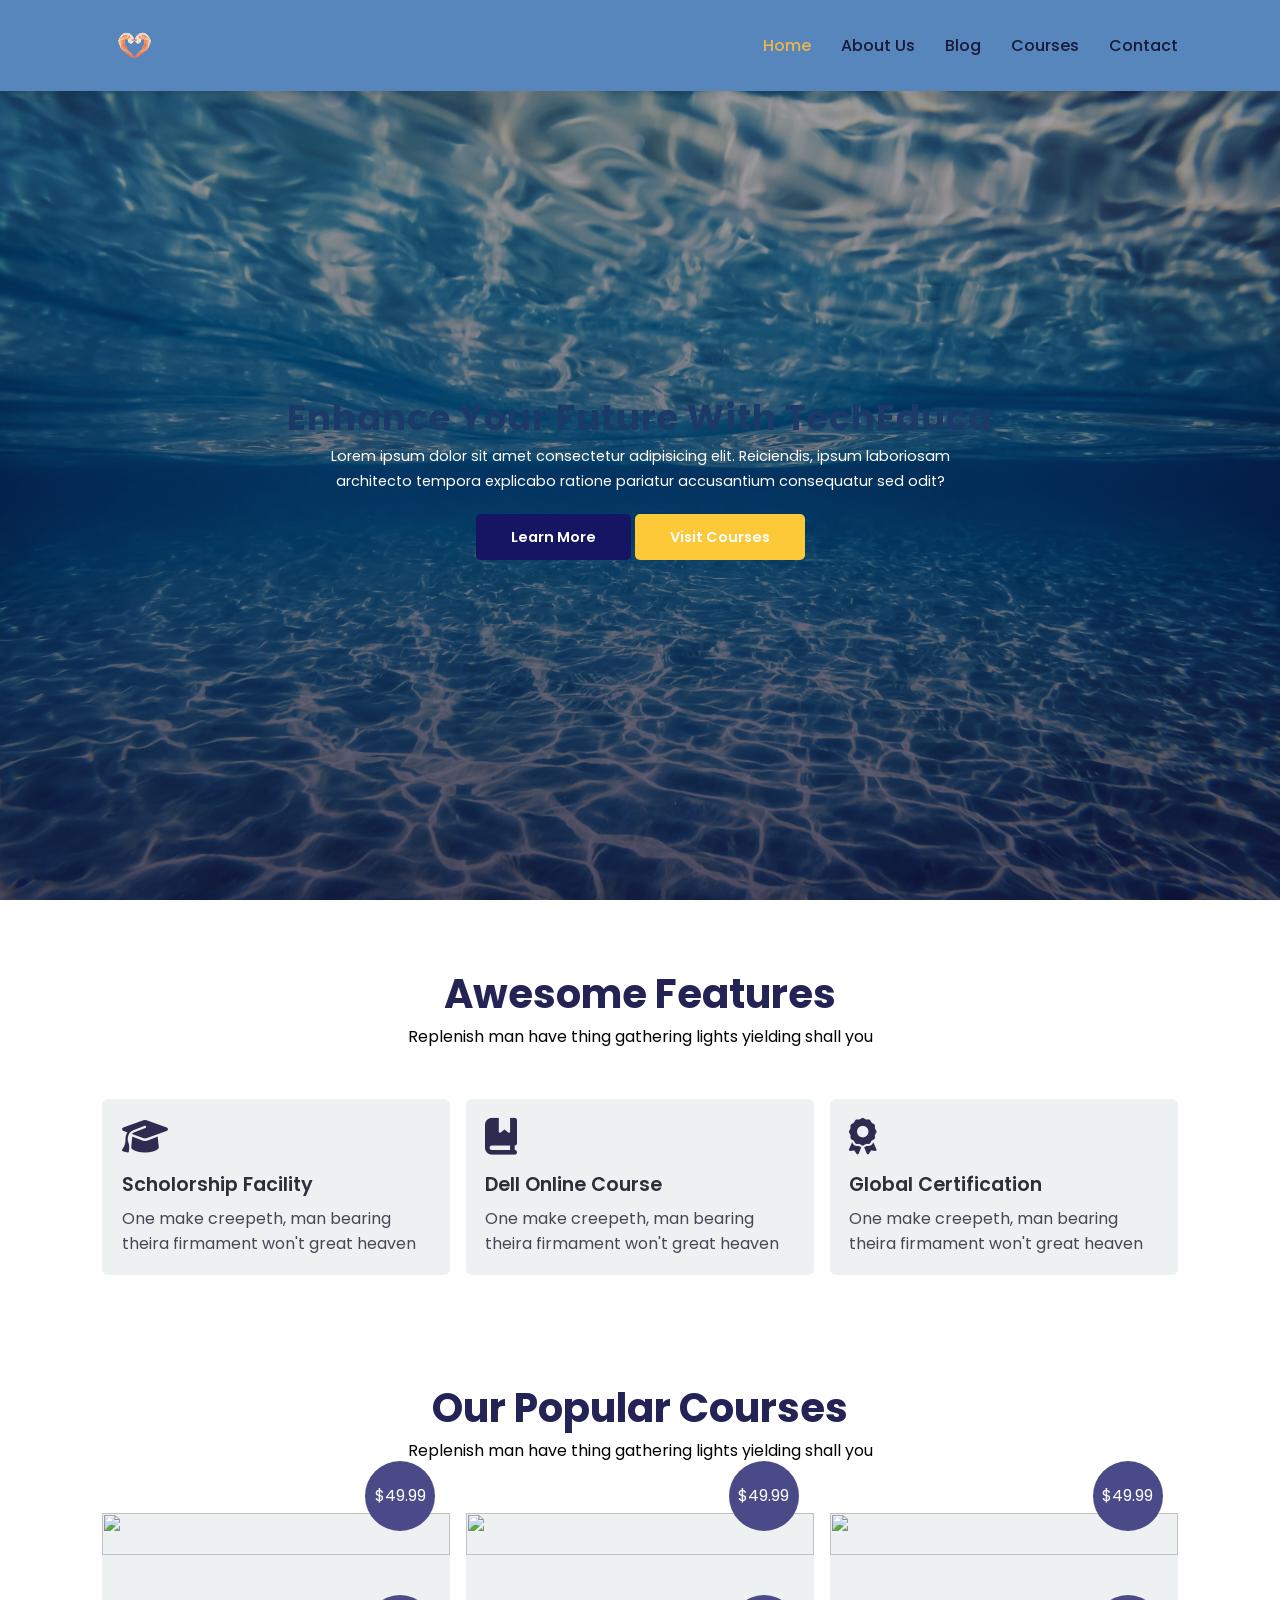
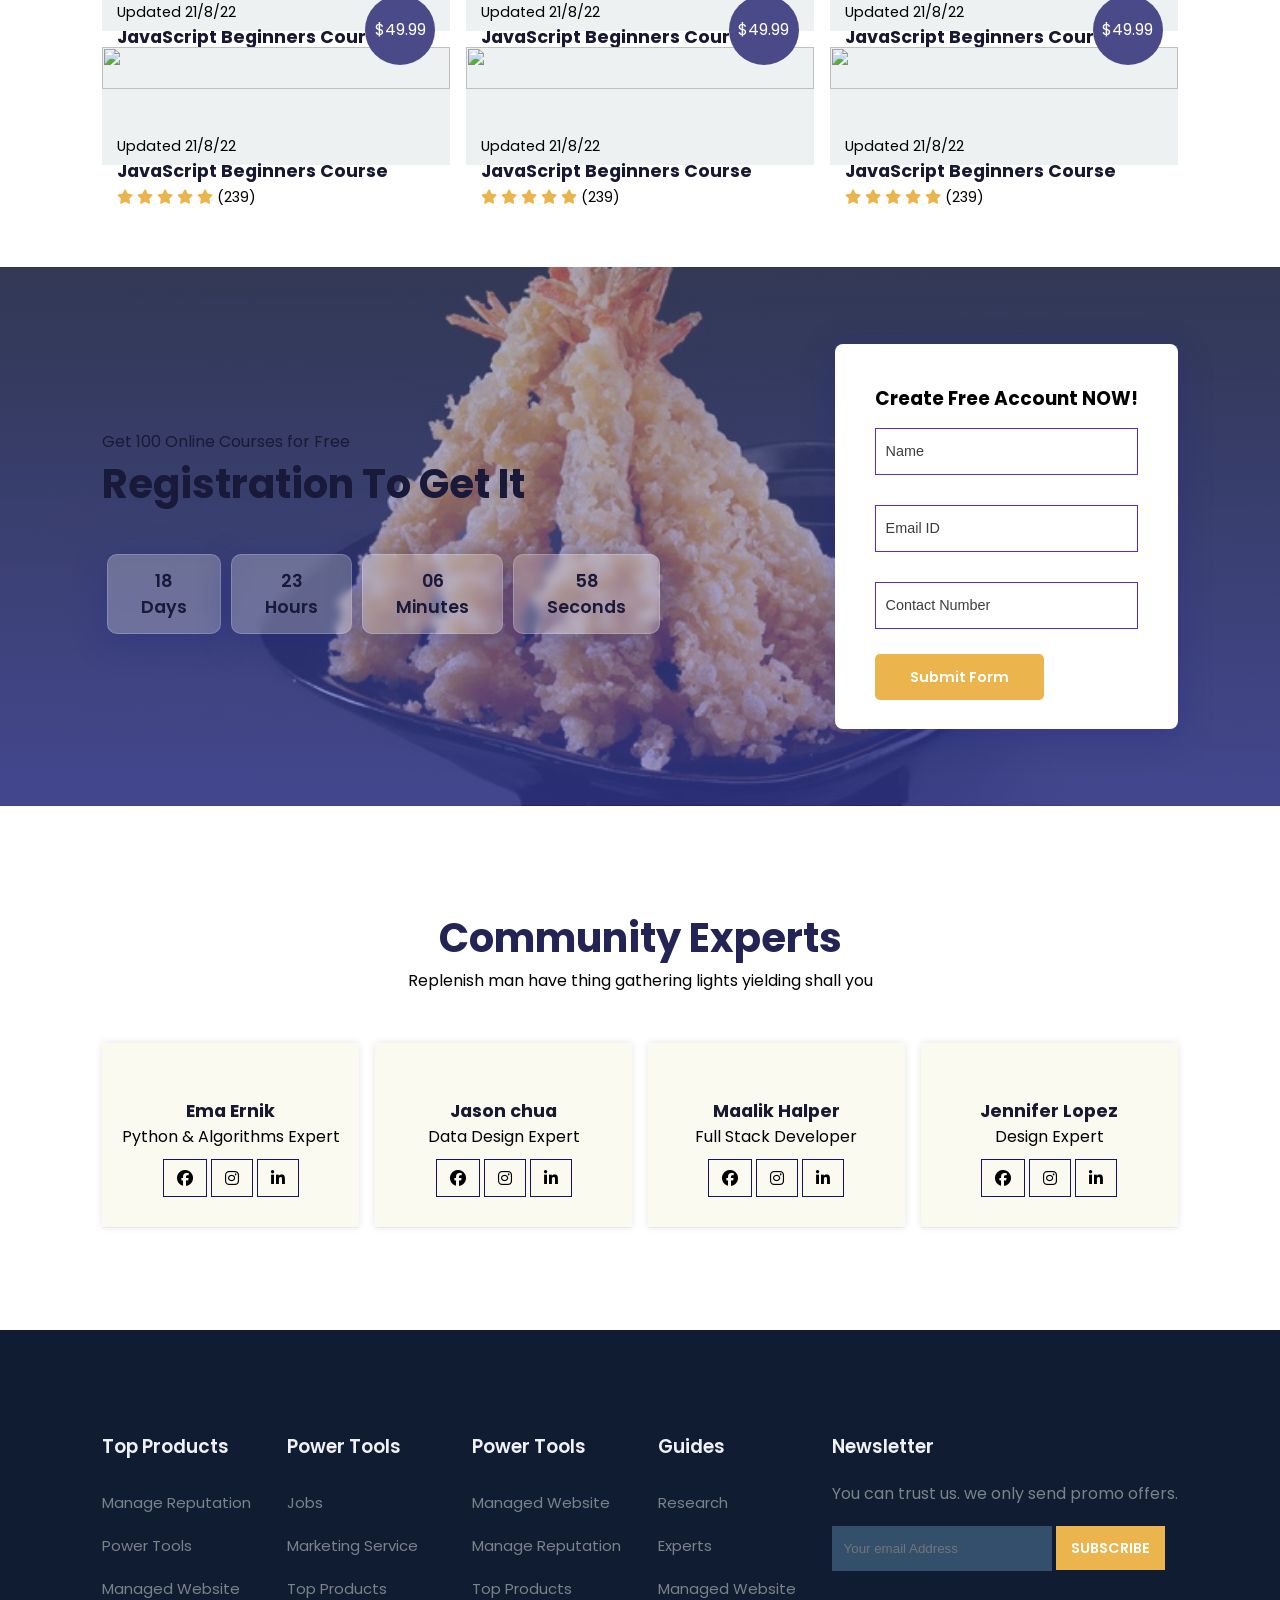
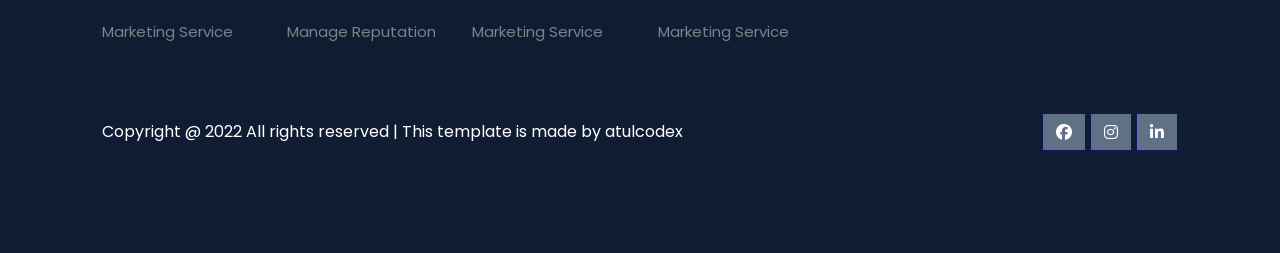
==== index.html @ 298c1713 "Add files via upload" ====
<!DOCTYPE html>
<html lang="en">
<head>
	<meta charset="UTF-8">
	<meta name="viewport" content="width=device-width, initial-scale=1.0">
	<title>Education Website Template</title>

	<!-- font Awesome CDN link -->
	<link rel="stylesheet" href="https://cdnjs.cloudflare.com/ajax/libs/font-awesome/6.1.1/css/all.min.css" />

	<!-- External CSS -->
	<link rel="stylesheet" href="style.css">

	<!-- JQuery CDN link -->
	<script src="https://code.jquery.com/jquery-3.6.0.min.js" integrity="sha256-/xUj+3OJU5yExlq6GSYGSHk7tPXikynS7ogEvDej/m4=" crossorigin="anonymous"></script>
</head>
<body>
	<!-- Navigation start -->
	<header>
	<nav>
		<img src="img/_-removebg-preview.png" class="logo" alt="">

		<div class="navigation">
			<ul>
				<i id="menu-close" class="fas fa-times"></i>
				<li><a href="index.html" class="active">Home</a></li>
				<li><a href="aboutus.html">About Us</a></li>
				<li><a href="blog.html">Blog</a></li>
				<li><a href="courses.html">Courses</a></li>
				<li><a href="contacts.html">Contact</a></li>
			</ul>

			<img src="img/menu.png" id="menu-btn" alt="">
		</div>
	</nav>
	<!-- Navigation ends -->
	</header>

	<!-- Hero section starts from here -->
	<section id="home">
		<h2>
			Enhance Your Future With TechEduca
		</h2>
		<p>
			Lorem ipsum dolor sit amet consectetur adipisicing elit. Reiciendis, ipsum laboriosam architecto tempora explicabo ratione pariatur accusantium consequatur sed odit?
		</p>
		<div class="btn">
			<a href="#" class="blue">Learn More</a>
			<a href="#" class="yellow">Visit Courses</a>
		</div>
	</section>
	<!-- Hero section ends from here -->


	<!-- Features section starts from here -->
	<section id="features">
		<h1>Awesome Features</h1>
		<p>Replenish man have thing gathering lights yielding shall you</p>

		<div class="fea-base">
			<div class="fea-box">
				<i class="fas fa-graduation-cap"></i>
				<h3>Scholorship Facility</h3>
				<p>
					One make creepeth, man bearing theira firmament won't great heaven
				</p>
			</div>

			<div class="fea-box">
				<i class="fa-solid fa-book-bookmark"></i>
				<h3>Dell Online Course</h3>
				<p>
					One make creepeth, man bearing theira firmament won't great heaven
				</p>
			</div>

			<div class="fea-box">
				<i class="fas fa-award"></i>
				<h3>Global Certification</h3>
				<p>
					One make creepeth, man bearing theira firmament won't great heaven
				</p>
			</div>
		</div>
	</section>
	<!-- Features section ends from here -->


	<!-- Courses section starts from here -->
	<section id="course">
		<h1>Our Popular Courses</h1>
		<p>Replenish man have thing gathering lights yielding shall you</p>

		<div class="course-box">
			<div class="courses">
				<img src="img/c1.jpg" alt="">
				<div class="details">
					<span>Updated 21/8/22</span>
					<h6>JavaScript Beginners Course</h6>

					<div class="star">
						<i class="fa-solid fa-star"></i>
						<i class="fa-solid fa-star"></i>
						<i class="fa-solid fa-star"></i>
						<i class="fa-solid fa-star"></i>
						<i class="fa-solid fa-star"></i>

						<span>(239)</span>
					</div>
				</div>
				<div class="cost">$49.99</div>
			</div>

			<div class="courses">
				<img src="img/c2.jpg" alt="">
				<div class="details">
					<span>Updated 21/8/22</span>
					<h6>JavaScript Beginners Course</h6>

					<div class="star">
						<i class="fa-solid fa-star"></i>
						<i class="fa-solid fa-star"></i>
						<i class="fa-solid fa-star"></i>
						<i class="fa-solid fa-star"></i>
						<i class="fa-solid fa-star"></i>

						<span>(239)</span>
					</div>
				</div>
				<div class="cost">$49.99</div>
			</div>

			<div class="courses">
				<img src="img/c3.jpg" alt="">
				<div class="details">
					<span>Updated 21/8/22</span>
					<h6>JavaScript Beginners Course</h6>

					<div class="star">
						<i class="fa-solid fa-star"></i>
						<i class="fa-solid fa-star"></i>
						<i class="fa-solid fa-star"></i>
						<i class="fa-solid fa-star"></i>
						<i class="fa-solid fa-star"></i>

						<span>(239)</span>
					</div>
				</div>
				<div class="cost">$49.99</div>
			</div>

			<div class="courses">
				<img src="img/c4.jpg" alt="">
				<div class="details">
					<span>Updated 21/8/22</span>
					<h6>JavaScript Beginners Course</h6>

					<div class="star">
						<i class="fa-solid fa-star"></i>
						<i class="fa-solid fa-star"></i>
						<i class="fa-solid fa-star"></i>
						<i class="fa-solid fa-star"></i>
						<i class="fa-solid fa-star"></i>

						<span>(239)</span>
					</div>
				</div>
				<div class="cost">$49.99</div>
			</div>

			<div class="courses">
				<img src="img/c5.jpg" alt="">
				<div class="details">
					<span>Updated 21/8/22</span>
					<h6>JavaScript Beginners Course</h6>

					<div class="star">
						<i class="fa-solid fa-star"></i>
						<i class="fa-solid fa-star"></i>
						<i class="fa-solid fa-star"></i>
						<i class="fa-solid fa-star"></i>
						<i class="fa-solid fa-star"></i>

						<span>(239)</span>
					</div>
				</div>
				<div class="cost">$49.99</div>
			</div>

			<div class="courses">
				<img src="img/c6.jpg" alt="">
				<div class="details">
					<span>Updated 21/8/22</span>
					<h6>JavaScript Beginners Course</h6>

					<div class="star">
						<i class="fa-solid fa-star"></i>
						<i class="fa-solid fa-star"></i>
						<i class="fa-solid fa-star"></i>
						<i class="fa-solid fa-star"></i>
						<i class="fa-solid fa-star"></i>

						<span>(239)</span>
					</div>
				</div>
				<div class="cost">$49.99</div>
			</div>
		</div>
	</section>
	<!-- Courses section ends from here -->


	<!-- Registration section starts from here -->
	<section id="registration">
		<div class="reminder">
			<p>Get 100 Online Courses for Free</p>
			<h1>Registration To Get It</h1>

			<div class="time">
				<div class="date">18 <br> Days</div>
				<div class="date">23 <br> Hours</div>
				<div class="date">06 <br> Minutes</div>
				<div class="date">58 <br> Seconds</div>
			</div>
		</div>

		<div class="form">
			<h3>Create Free Account NOW!</h3>

			<input type="text" placeholder="Name" name="" id="">
			<input type="email" placeholder="Email ID" name="" id="">
			<input type="text" placeholder="Contact Number" name="" id="">

			<div class="btn">
				<a href="#" class="yellow">Submit Form</a>
			</div>
		</div>
	</section>
	<!-- Registration section ends from here -->


	<!-- Experts section starts from here -->
	<section id="experts">
		<h1>Community Experts</h1>
		<p>Replenish man have thing gathering lights yielding shall you</p>
		<div class="expert-box">
			<div class="profile">
				<img src="img/pro1.webp" alt="">
				<h6>Ema Ernik</h6>
				<p>Python & Algorithms Expert</p>
				<div class="pro-links">
					<i class="fab fa-facebook"></i>
					<i class="fab fa-instagram"></i>
					<i class="fab fa-linkedin-in"></i>
				</div>
			</div>

			<div class="profile">
				<img src="img/pro2.webp" alt="">
				<h6>Jason chua</h6>
				<p>Data Design Expert</p>
				<div class="pro-links">
					<i class="fab fa-facebook"></i>
					<i class="fab fa-instagram"></i>
					<i class="fab fa-linkedin-in"></i>
				</div>
			</div>

			<div class="profile">
				<img src="img/pro3.webp" alt="">
				<h6>Maalik Halper</h6>
				<p>Full Stack Developer</p>
				<div class="pro-links">
					<i class="fab fa-facebook"></i>
					<i class="fab fa-instagram"></i>
					<i class="fab fa-linkedin-in"></i>
				</div>
			</div>

			<div class="profile">
				<img src="img/pro4.webp" alt="">
				<h6>Jennifer Lopez</h6>
				<p>Design Expert</p>
				<div class="pro-links">
					<i class="fab fa-facebook"></i>
					<i class="fab fa-instagram"></i>
					<i class="fab fa-linkedin-in"></i>
				</div>
			</div>
		</div>
	</section>
	<!-- Experts section ends from here -->

	<!-- Footer section starts from here -->
	<footer>
		<div class="footer-col">
			<h3>Top Products</h3>
			<li>Manage Reputation</li>
			<li>Power Tools</li>
			<li>Managed Website</li>
			<li>Marketing Service</li>
		</div>

		<div class="footer-col">
			<h3>Power Tools</h3>
			<li>Jobs</li>
			<li>Marketing Service</li>
			<li>Top Products</li>
			<li>Manage Reputation</li>
		</div>

		<div class="footer-col">
			<h3>Power Tools</h3>
			<li>Managed Website</li>
			<li>Manage Reputation</li>
			<li>Top Products</li>
			<li>Marketing Service</li>
		</div>

		<div class="footer-col">
			<h3>Guides</h3>
			<li>Research</li>
			<li>Experts</li>
			<li>Managed Website</li>
			<li>Marketing Service</li>
		</div>

		<div class="footer-col">
			<h3>Newsletter</h3>
			<p>You can trust us. we only send promo offers.</p>

			<div class="subscribe">
				<input type="email" placeholder="Your email Address">
				<a href="#" class="yellow">SUBSCRIBE</a>
			</div>
		</div>

		<div class="copyright">
			<p>
				Copyright @ 2022 All rights reserved | This template is made by <a href="https://atulcodex.com" target="_blank">atulcodex</a>
			</p>
			<div class="pro-links">
				<i class="fab fa-facebook"></i>
				<i class="fab fa-instagram"></i>
				<i class="fab fa-linkedin-in"></i>
			</div>
		</div>
	</footer>
	<!-- Footer section ends from here -->

	<script>
		// Show menu links on burger click
		$('#menu-btn').click(function(){
			$('nav .navigation ul').addClass('active')
		});

		// Hide navbar on click function
		$('#menu-close').click(function(){
			$('nav .navigation ul').removeClass('active')
		});
	</script>
</body>
</html>
---- style.css ----
@import url('https://fonts.googleapis.com/css2?family=Inter:wght@100;200;300;400;500&family=Poppins:ital,wght@0,100;0,200;0,300;0,400;0,500;0,600;0,700;0,800;0,900;1,700;1,800;1,900&display=swap');

*
{
	margin: 0;
	padding: 0;
	box-sizing: border-box;
}

body
{
	font-family: 'Poppins', sans-serif;
}

h1
{
	font-size: 2.5rem;
	font-weight: 700;
	color: rgb(35, 35, 85);
}

span
{
	font-size: .9rem;
}

h6
{
	font-size: 1.1rem;
	color: rgb(24, 24, 49);
}


/*------------- Navigation style start ------------*/
nav
{
	position: fixed;
	width: 100%;
	background-color: #5686BB;
	display: flex;
	justify-content: space-between;
	align-items: center;
	padding: 1vw 8vw;
	box-shadow: 2px 2px 10px rgba(0, 0, 0, 0.15);
	z-index: 1;
}

nav .logo
{
	width: 65px;
	cursor: pointer;
}

nav .navigation
{
	display: flex;
}

#menu-btn
{
	width: 30px;
	height: 30px;
	display: none;
}

#menu-close
{
	display: none;
}

nav .navigation ul
{
	display: flex;
	justify-content: flex-end;
	align-items: center;
}

nav .navigation ul li
{
	list-style: none;
	margin-left: 30px;
}

nav .navigation ul li a
{
	text-decoration: none;
	color: #191939;
	font-size: 16px;
	font-weight: 500;
	transition: 0.3s ease;
}

nav .navigation ul li a.active,
nav .navigation ul li a:hover
{
	color: #ecb44d;

}
/*------------- Navigation style end ------------*/



/*------------- Hero section styling start --------------*/
#home
{
	background-image: linear-gradient(rgba(9, 5, 54, 0.3), rgba(5,4,46,0.7)), url("img/michael_pointner-blue-9566138.jpg");
	width: 100%;
	height: 100vh;
	background-size: cover;
	background-position: center center;
	display: flex;
	flex-direction: column;
	justify-content: center;
	align-items: center;
	text-align: center;
	padding-top: 40px;
}

#home h2
{
	color: #1b3a68;
	font-size: 2.2rem;
	letter-spacing: 1px;
}

#home p
{
	width: 50%;
	color: #fff;
	font-size: 0.9rem;
	line-height: 25px;
}

#home .btn
{
	margin-top: 30px;
}

#home a
{
	text-decoration: none;
	font-size: 0.9rem;
	padding: 13px 35px;
	background-color: #fff;
	font-weight: 600;
	border-radius: 5px;
}

#home a.blue
{
	color: #fff;
	background: rgb(21, 21, 100);
	transition: 0.3s ease;
}

#home a.blue:hover
{
	color: rgb(21, 21, 100);
	background: #fff;
}

#home a.yellow
{
	color: #fff;
	background: #fdc938;
	transition: 0.3s ease;
}

#home a.yellow:hover
{
	color: rgb(21, 21, 100);
	background: #fff;
}
/*------------- Hero section styling end --------------*/


/*------------- Features section styling start -------------*/
#features
{
	padding: 5vw 8vw 0 8vw;
	text-align: center;
}

#features .fea-base
{
	display: grid;
	grid-template-columns: repeat(auto-fit, minmax(320px, 1fr));
	grid-gap: 1rem;
	margin-top: 50px;
}

#features .fea-box
{
	background: #edf1f2;
	text-align: start;
	padding: 1.2rem;
	border-radius: 6px;
}

#features .fea-box i
{
	font-size: 2.3rem;
	color: rgb(44, 44, 80);
}

#features .fea-box h3
{
	font-size: 1.2rem;
	font-weight: 600;
	color: rgb(46, 46, 59);
	padding: 13px 0 7px 0;
}

#features .fea-box p
{
	font-size: 1rem;
	font-weight: 400;
	color: rgb(70, 70, 87);
}
/*------------- Features section styling end -------------*/


/*------------- Courses section styling start ------------*/
#course
{
	padding: 8vw 8vw 8vw 8vw;
	text-align: center;
}

#course .course-box
{
	display: grid;
	grid-template-columns: repeat(auto-fit, minmax(320px, 1fr));
	grid-gap: 1rem;
	margin-top: 50px;
}

#course .courses
{
	text-align: start;
	background: #edf1f2;
	height: 100%;
	position: relative;
}

#course .courses img
{
	width: 100%;
	height: 60%;
	background-size: cover;
	background-position: center;
}

#course .courses .details
{
	padding: 15px 15px 0 15px;
}

#course .courses .details i
{
	color: #ECB44D;
	font-size: .9rem;
}

#course .courses .cost
{
	background-color: rgb(74, 74, 136);
	color: #fff;
	line-height: 70px;
	width: 70px;
	height: 70px;
	text-align: center;
	border-radius: 50%;
	position: absolute;
	right: 15px;
	bottom: 100px;
}
/*------------- Courses section styling end ------------*/


/*------------- Registration section styling start ----------*/
#registration
{
	padding: 6vw 8vw 6vw 8vw;
	background-image: linear-gradient(rgba(99,112,168,0.5), rgba(81,91,233,0.5)),url("img/shrimpol.jpg");
	width: 100%;
	height: 100%;
	background-size: cover;
	background-position: center;
	display: flex;
	justify-content: space-between;
	align-items: center;
}

#registration .reminder, #registration .reminder h1
{
	color: #191939;
}

#registration .reminder .time
{
	display: flex;
	margin-top: 40px;
}

#registration .reminder .time .date
{
	text-align: center;
	padding: 13px 33px;
	background: rgba(255, 255, 255, 0.25);
	backdrop-filter: blur(4px);
	box-shadow: 0 8px 32px 0 rgba(31, 38, 135, 0.37);
	border-radius: 10px;
	margin: 0 5px 10px 5px;
	border: 1px solid rgba(255, 255, 255, 0.18);
	font-size: 1.1rem;
	font-weight: 600;
}

#registration .form
{
	background: #fff;
	border-radius: 8px;
	display: flex;
	flex-direction: column;
	padding: 40px;
	box-shadow: 0 8px 32px 0 rgba(31, 38, 135, 0.37);
}

#registration .form input
{
	margin: 15px 0;
	padding: 15px 10px;
	border: 1px solid rgb(84, 40, 241);
	outline: none;
}

#registration .form input::placeholder
{
	color: #413c3c;
	font-weight: 500;
	font-size: 0.9rem;
}

#registration .form .btn
{
	margin-top: 20px;
}

#registration .form a.yellow
{
	text-decoration: none;
	font-size: 0.9rem;
	padding: 13px 35px;
	background-color: #fff;
	font-weight: 600;
	border-radius: 5px;
	color: #fff;
	background: #ECB44D;
	transition: 0.3s ease;
}

#registration .form a.yellow:hover
{
	color: rgb(21, 21, 100);
	background: #fff;
}
/*------------- Registration section styling end ----------*/



/*------------- Experts section styling starts ----------*/
#experts
{
	padding: 8vw 8vw 8vw 8vw;
	text-align: center;
}

#experts .expert-box
{
	display: grid;
	grid-template-columns: repeat(auto-fit, minmax(250px, 1fr));
	grid-gap: 1rem;
	margin-top: 50px;
}

#experts .expert-box .profile
{
	background: #fafaf1;
	padding: 30px 10px;
	box-shadow: rgba(17, 17, 26, 0.05) 0px 1px 0px, rgba(17, 17, 26, 0.1) 0px 0px 8px;
}

#experts .expert-box .profile:hover
{
	box-shadow: rgba(0, 0, 0, 0.1) 0px 10px 50px;
}

.pro-links
{
	margin-top: 10px;
}

.pro-links i
{
	padding: 10px 13px;
	border: 1px solid rgb(21, 21, 100);
	cursor: pointer;
	transition: 0.3s ease;
}

.pro-links i:hover
{
	background: rgb(21, 21, 100);
	color: #fff;
}
/*------------- Experts section styling ends ----------*/



/*------------- Footer section styling starts ------------*/
footer
{
	padding: 8vw;
	background-color: #101c32;
	display: flex;
	justify-content: space-between;
	align-items: flex-start;
	flex-wrap: wrap;
}

footer .footer-col
{
	padding-bottom: 40px;
}

footer h3
{
	color: rgb(241, 240, 245);
	font-weight: 600;
	padding-bottom: 20px;
}

footer li
{
	list-style: none;
	color: #7b838a;
	padding: 10px 0;
	font-size: 15px;
	cursor: pointer;
	transition: 0.3s ease;
}

footer li:hover
{
	color: rgb(241, 240, 245);
}

footer p
{
	color: #7b838a;
}

footer .subscribe
{
	margin-top: 20px;
}

footer input
{
	width: 220px;
	padding: 15px 12px;
	background: #334F6C;
	border: none;
	outline: none;
	color: #fff;
}

footer .subscribe a
{
	text-decoration: none;
	font-size: 0.9rem;
	padding: 12px 15px;
	background-color: #fff;
	font-weight: 600;
}

footer .subscribe a.yellow
{
	color: #fff;
	background: #ECB44D;
	transition: 0.3s ease;
}

footer .subscribe a.yellow:hover
{
	color: rgb(21, 21, 100);
	background: #fff;
}

footer .copyright
{
	margin-top: 20px;
	width: 100%;
	display: flex;
	justify-content: space-between;
	align-items: center;
	flex-wrap: wrap;
}

footer .copyright p, footer .copyright p > a
{
	color: #fff;
	text-decoration: none;
}

footer .copyright .pro-links
{
	margin-top: 0px;
}

footer .copyright .pro-links i
{
	background-color: #5f7185;
	color: #fff;
}

footer .copyright .pro-links i:hover
{
	background: #fdc93b;
	color: #2c2c2c;
}
/*------------- Footer section styling ends ------------*/



/*---------------------------------------------------------*/
/*-------------------- Ipad screen styling ----------------*/
/*---------------------------------------------------------*/
@media screen and (max-width: 789px)
{
	nav
	{
		padding: 15px 20px;
	}

	nav img
	{
		width: 130px;
	}

	#menu-btn
	{
		display: initial;
	}

	#menu-close
	{
		display: initial;
		font-size: 1.6rem;
		color: #fff;
		padding: 30px 0 20px 20px;
	}

	nav .navigation ul
	{
		position: absolute;
		top: 0;
		right: -220px;
		display: flex;
		flex-direction: column;
		justify-content: flex-start;
		align-items: flex-start;
		width: 220px;
		height: 100vh;
		background: rgba(17, 20, 104, 0.45);
		backdrop-filter: blur(4.5px);
		border: 1px solid rgba(255, 255, 255, 0.18);
		transition: 0.3s ease-in;
	}

	nav .navigation ul.active
	{
		right: 0;
	}

	nav .navigation ul li
	{
		padding: 20px 0 20px 40px;
		margin-left: 0;
	}

	nav .navigation ul li a
	{
		color: #fff;
	}

	#home
	{
		padding: 0px;
	}

	#home p
	{
		width: 90%;
	}

	#features
	{
		padding: 8vw 4vw 0 4vw;
	}

	#course
	{
		padding: 8vw 4vw 8vw 4vw;
	}

	#registration
	{
		padding: 6vw 4vw 6vw 4vw;
		gap: 2.2rem;
	}

	#registration .reminder .time
	{
		display: flex;
		justify-content: space-between;
		flex-wrap: wrap;
		margin-top: 40px;
	}

	#experts
	{
		padding: 8vw 4vw 6vw 4vw;
	}

	footer .copyright .pro-links
	{
		margin-top: 20px;
	}
}


@media screen and (max-width: 475px)
{
	#registration
	{
		flex-direction: column;
	}

	.reminder p, .reminder h1
	{
		text-align: center;
	}

	.reminder h1
	{
		font-size: 1.8rem;
	}

	#registration .reminder .time
	{
		justify-content: space-evenly;
		margin-top: 20px;
	}
}
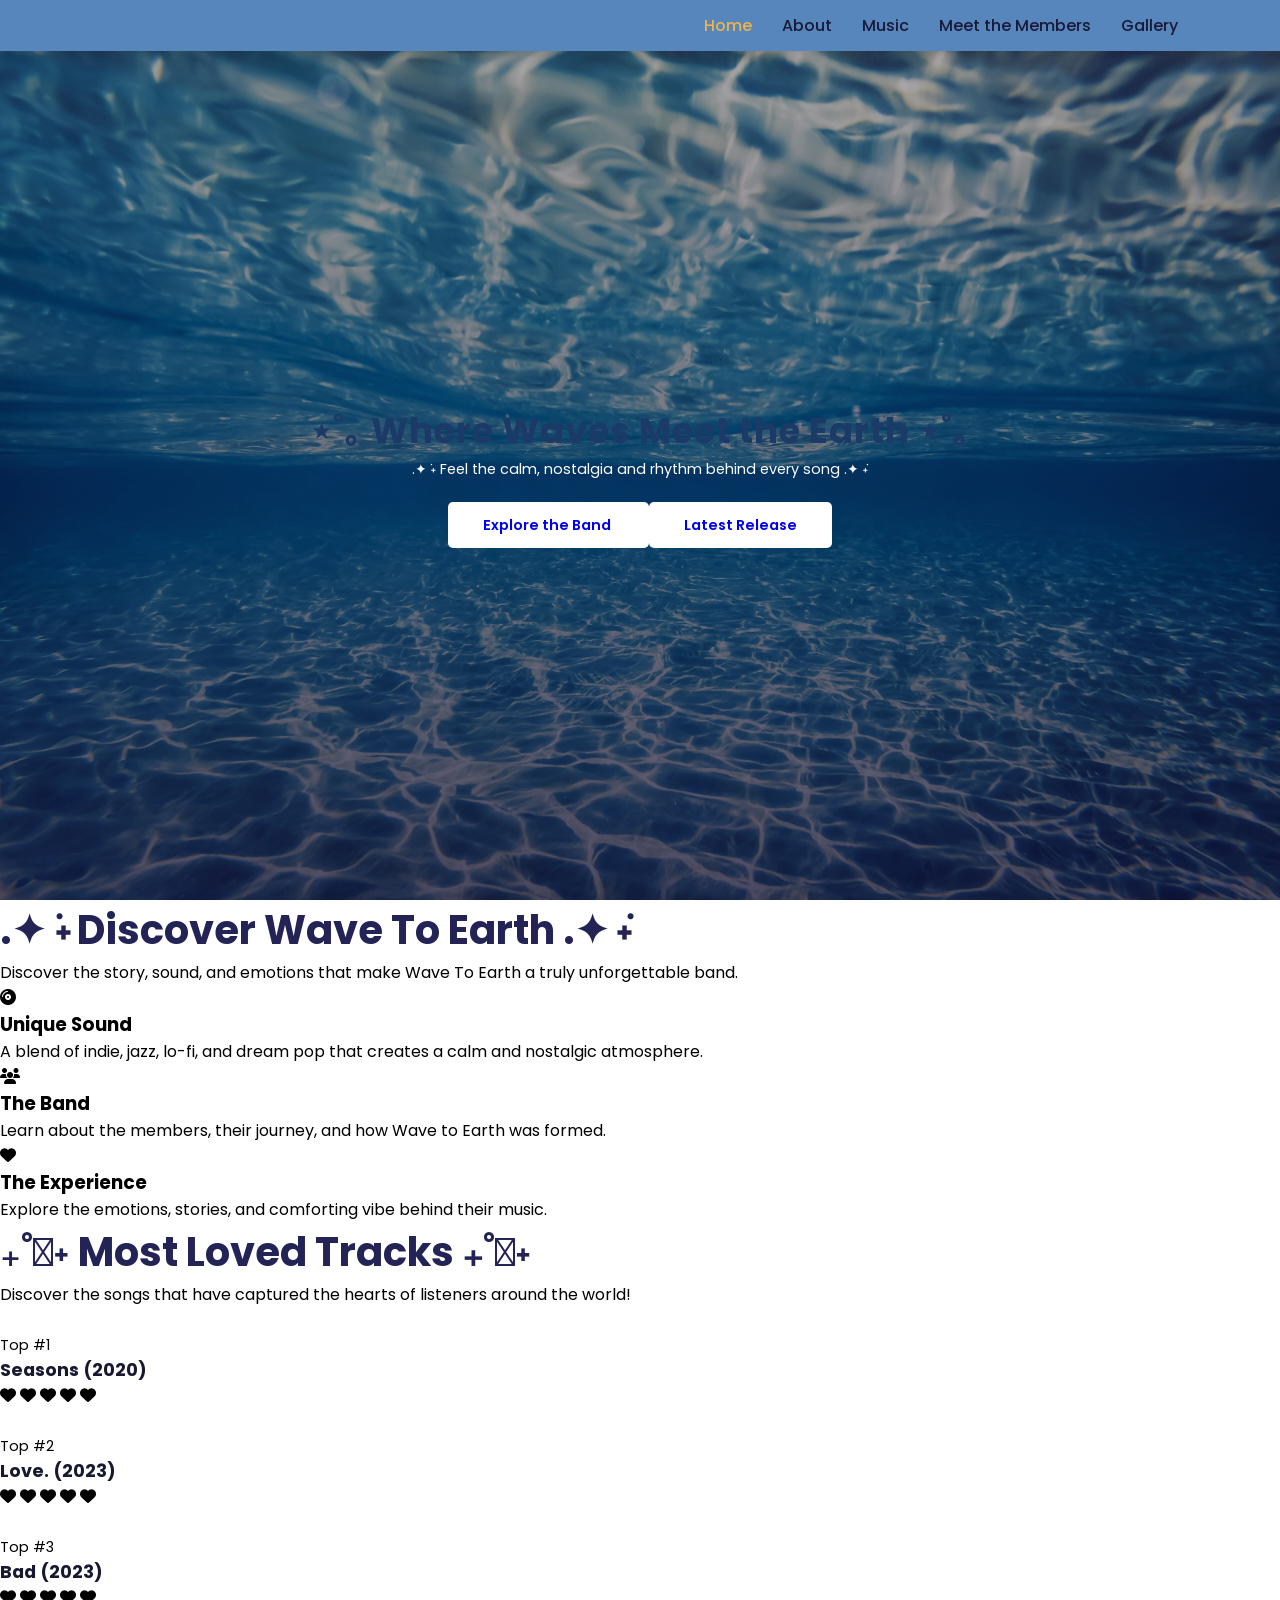
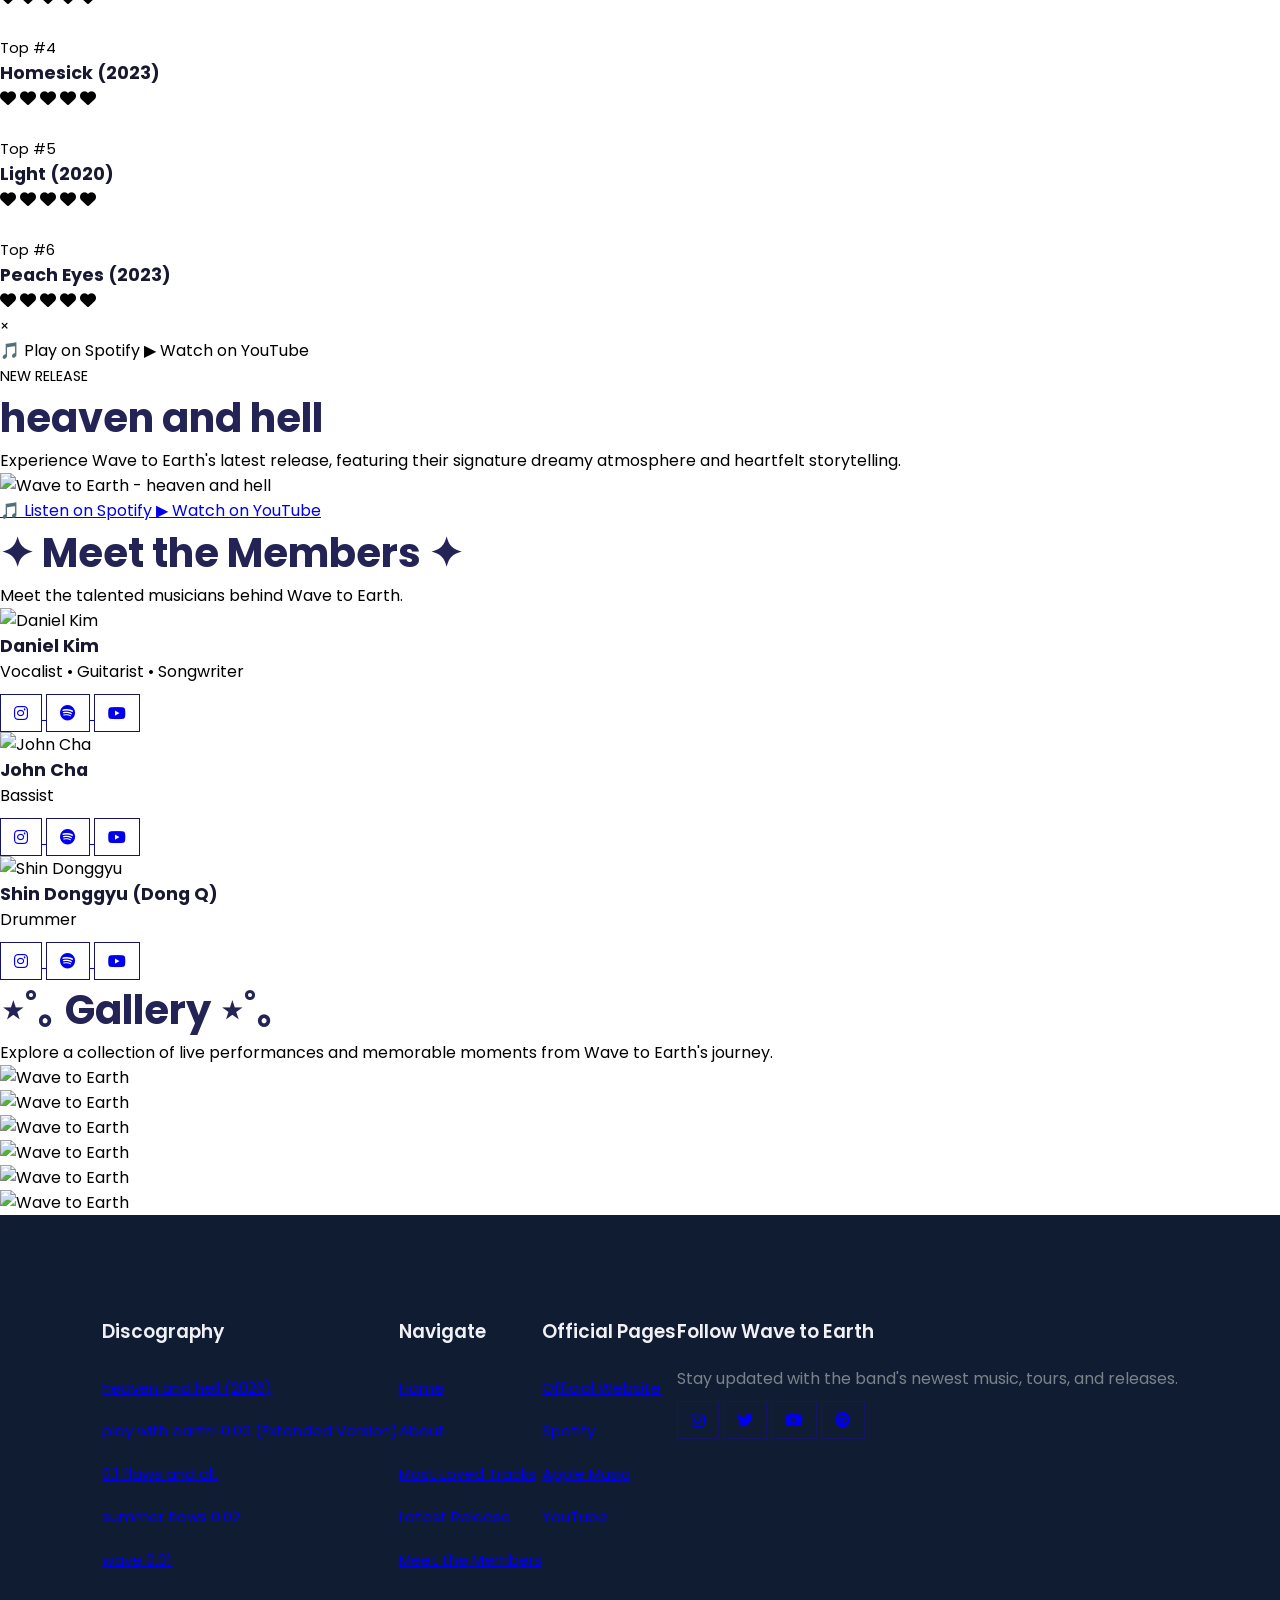
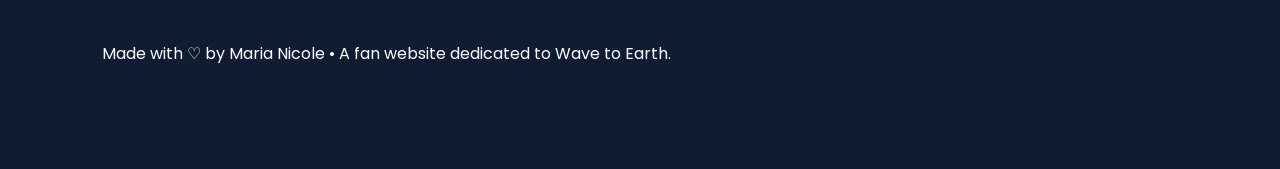
==== commit 55a145b4: "Update index.html" ====
--- a/index.html
+++ b/index.html
@@ -1,363 +1,642 @@
 <!DOCTYPE html>
 <html lang="en">
 <head>
-	<meta charset="UTF-8">
-	<meta name="viewport" content="width=device-width, initial-scale=1.0">
-	<title>Education Website Template</title>
-
-	<!-- font Awesome CDN link -->
-	<link rel="stylesheet" href="https://cdnjs.cloudflare.com/ajax/libs/font-awesome/6.1.1/css/all.min.css" />
-
-	<!-- External CSS -->
-	<link rel="stylesheet" href="style.css">
-
-	<!-- JQuery CDN link -->
-	<script src="https://code.jquery.com/jquery-3.6.0.min.js" integrity="sha256-/xUj+3OJU5yExlq6GSYGSHk7tPXikynS7ogEvDej/m4=" crossorigin="anonymous"></script>
+<meta charset="UTF-8">
+<meta name="viewport" content="width=device-width, initial-scale=1.0">
+<title>Wave To Earth Fan Website</title>
+
+<!-- font Awesome CDN link -->
+<link rel="stylesheet" href="https://cdnjs.cloudflare.com/ajax/libs/font-awesome/6.1.1/css/all.min.css" />
+
+<!-- External CSS -->
+<link rel="stylesheet" href="style.css">
+
+<!-- JQuery CDN link -->
+<script src="https://code.jquery.com/jquery-3.6.0.min.js" integrity="sha256-/xUj+3OJU5yExlq6GSYGSHk7tPXikynS7ogEvDej/m4=" crossorigin="anonymous"></script>
 </head>
 <body>
-	<!-- Navigation start -->
-	<header>
-	<nav>
-		<img src="img/_-removebg-preview.png" class="logo" alt="">
-
-		<div class="navigation">
-			<ul>
-				<i id="menu-close" class="fas fa-times"></i>
-				<li><a href="index.html" class="active">Home</a></li>
-				<li><a href="aboutus.html">About Us</a></li>
-				<li><a href="blog.html">Blog</a></li>
-				<li><a href="courses.html">Courses</a></li>
-				<li><a href="contacts.html">Contact</a></li>
-			</ul>
-
-			<img src="img/menu.png" id="menu-btn" alt="">
-		</div>
-	</nav>
-	<!-- Navigation ends -->
-	</header>
-
-	<!-- Hero section starts from here -->
-	<section id="home">
-		<h2>
-			Enhance Your Future With TechEduca
-		</h2>
-		<p>
-			Lorem ipsum dolor sit amet consectetur adipisicing elit. Reiciendis, ipsum laboriosam architecto tempora explicabo ratione pariatur accusantium consequatur sed odit?
-		</p>
-		<div class="btn">
-			<a href="#" class="blue">Learn More</a>
-			<a href="#" class="yellow">Visit Courses</a>
-		</div>
-	</section>
-	<!-- Hero section ends from here -->
-
-
-	<!-- Features section starts from here -->
-	<section id="features">
-		<h1>Awesome Features</h1>
-		<p>Replenish man have thing gathering lights yielding shall you</p>
-
-		<div class="fea-base">
-			<div class="fea-box">
-				<i class="fas fa-graduation-cap"></i>
-				<h3>Scholorship Facility</h3>
-				<p>
-					One make creepeth, man bearing theira firmament won't great heaven
-				</p>
-			</div>
-
-			<div class="fea-box">
-				<i class="fa-solid fa-book-bookmark"></i>
-				<h3>Dell Online Course</h3>
-				<p>
-					One make creepeth, man bearing theira firmament won't great heaven
-				</p>
-			</div>
-
-			<div class="fea-box">
-				<i class="fas fa-award"></i>
-				<h3>Global Certification</h3>
-				<p>
-					One make creepeth, man bearing theira firmament won't great heaven
-				</p>
-			</div>
-		</div>
-	</section>
-	<!-- Features section ends from here -->
-
-
-	<!-- Courses section starts from here -->
-	<section id="course">
-		<h1>Our Popular Courses</h1>
-		<p>Replenish man have thing gathering lights yielding shall you</p>
-
-		<div class="course-box">
-			<div class="courses">
-				<img src="img/c1.jpg" alt="">
-				<div class="details">
-					<span>Updated 21/8/22</span>
-					<h6>JavaScript Beginners Course</h6>
-
-					<div class="star">
-						<i class="fa-solid fa-star"></i>
-						<i class="fa-solid fa-star"></i>
-						<i class="fa-solid fa-star"></i>
-						<i class="fa-solid fa-star"></i>
-						<i class="fa-solid fa-star"></i>
-
-						<span>(239)</span>
-					</div>
-				</div>
-				<div class="cost">$49.99</div>
-			</div>
-
-			<div class="courses">
-				<img src="img/c2.jpg" alt="">
-				<div class="details">
-					<span>Updated 21/8/22</span>
-					<h6>JavaScript Beginners Course</h6>
-
-					<div class="star">
-						<i class="fa-solid fa-star"></i>
-						<i class="fa-solid fa-star"></i>
-						<i class="fa-solid fa-star"></i>
-						<i class="fa-solid fa-star"></i>
-						<i class="fa-solid fa-star"></i>
-
-						<span>(239)</span>
-					</div>
-				</div>
-				<div class="cost">$49.99</div>
-			</div>
-
-			<div class="courses">
-				<img src="img/c3.jpg" alt="">
-				<div class="details">
-					<span>Updated 21/8/22</span>
-					<h6>JavaScript Beginners Course</h6>
-
-					<div class="star">
-						<i class="fa-solid fa-star"></i>
-						<i class="fa-solid fa-star"></i>
-						<i class="fa-solid fa-star"></i>
-						<i class="fa-solid fa-star"></i>
-						<i class="fa-solid fa-star"></i>
-
-						<span>(239)</span>
-					</div>
-				</div>
-				<div class="cost">$49.99</div>
-			</div>
-
-			<div class="courses">
-				<img src="img/c4.jpg" alt="">
-				<div class="details">
-					<span>Updated 21/8/22</span>
-					<h6>JavaScript Beginners Course</h6>
-
-					<div class="star">
-						<i class="fa-solid fa-star"></i>
-						<i class="fa-solid fa-star"></i>
-						<i class="fa-solid fa-star"></i>
-						<i class="fa-solid fa-star"></i>
-						<i class="fa-solid fa-star"></i>
-
-						<span>(239)</span>
-					</div>
-				</div>
-				<div class="cost">$49.99</div>
-			</div>
-
-			<div class="courses">
-				<img src="img/c5.jpg" alt="">
-				<div class="details">
-					<span>Updated 21/8/22</span>
-					<h6>JavaScript Beginners Course</h6>
-
-					<div class="star">
-						<i class="fa-solid fa-star"></i>
-						<i class="fa-solid fa-star"></i>
-						<i class="fa-solid fa-star"></i>
-						<i class="fa-solid fa-star"></i>
-						<i class="fa-solid fa-star"></i>
-
-						<span>(239)</span>
-					</div>
-				</div>
-				<div class="cost">$49.99</div>
-			</div>
-
-			<div class="courses">
-				<img src="img/c6.jpg" alt="">
-				<div class="details">
-					<span>Updated 21/8/22</span>
-					<h6>JavaScript Beginners Course</h6>
-
-					<div class="star">
-						<i class="fa-solid fa-star"></i>
-						<i class="fa-solid fa-star"></i>
-						<i class="fa-solid fa-star"></i>
-						<i class="fa-solid fa-star"></i>
-						<i class="fa-solid fa-star"></i>
-
-						<span>(239)</span>
-					</div>
-				</div>
-				<div class="cost">$49.99</div>
-			</div>
-		</div>
-	</section>
-	<!-- Courses section ends from here -->
-
-
-	<!-- Registration section starts from here -->
-	<section id="registration">
-		<div class="reminder">
-			<p>Get 100 Online Courses for Free</p>
-			<h1>Registration To Get It</h1>
-
-			<div class="time">
-				<div class="date">18 <br> Days</div>
-				<div class="date">23 <br> Hours</div>
-				<div class="date">06 <br> Minutes</div>
-				<div class="date">58 <br> Seconds</div>
-			</div>
-		</div>
-
-		<div class="form">
-			<h3>Create Free Account NOW!</h3>
-
-			<input type="text" placeholder="Name" name="" id="">
-			<input type="email" placeholder="Email ID" name="" id="">
-			<input type="text" placeholder="Contact Number" name="" id="">
-
-			<div class="btn">
-				<a href="#" class="yellow">Submit Form</a>
-			</div>
-		</div>
-	</section>
-	<!-- Registration section ends from here -->
-
-
-	<!-- Experts section starts from here -->
-	<section id="experts">
-		<h1>Community Experts</h1>
-		<p>Replenish man have thing gathering lights yielding shall you</p>
-		<div class="expert-box">
-			<div class="profile">
-				<img src="img/pro1.webp" alt="">
-				<h6>Ema Ernik</h6>
-				<p>Python & Algorithms Expert</p>
-				<div class="pro-links">
-					<i class="fab fa-facebook"></i>
-					<i class="fab fa-instagram"></i>
-					<i class="fab fa-linkedin-in"></i>
-				</div>
-			</div>
-
-			<div class="profile">
-				<img src="img/pro2.webp" alt="">
-				<h6>Jason chua</h6>
-				<p>Data Design Expert</p>
-				<div class="pro-links">
-					<i class="fab fa-facebook"></i>
-					<i class="fab fa-instagram"></i>
-					<i class="fab fa-linkedin-in"></i>
-				</div>
-			</div>
-
-			<div class="profile">
-				<img src="img/pro3.webp" alt="">
-				<h6>Maalik Halper</h6>
-				<p>Full Stack Developer</p>
-				<div class="pro-links">
-					<i class="fab fa-facebook"></i>
-					<i class="fab fa-instagram"></i>
-					<i class="fab fa-linkedin-in"></i>
-				</div>
-			</div>
-
-			<div class="profile">
-				<img src="img/pro4.webp" alt="">
-				<h6>Jennifer Lopez</h6>
-				<p>Design Expert</p>
-				<div class="pro-links">
-					<i class="fab fa-facebook"></i>
-					<i class="fab fa-instagram"></i>
-					<i class="fab fa-linkedin-in"></i>
-				</div>
-			</div>
-		</div>
-	</section>
-	<!-- Experts section ends from here -->
-
-	<!-- Footer section starts from here -->
-	<footer>
-		<div class="footer-col">
-			<h3>Top Products</h3>
-			<li>Manage Reputation</li>
-			<li>Power Tools</li>
-			<li>Managed Website</li>
-			<li>Marketing Service</li>
-		</div>
-
-		<div class="footer-col">
-			<h3>Power Tools</h3>
-			<li>Jobs</li>
-			<li>Marketing Service</li>
-			<li>Top Products</li>
-			<li>Manage Reputation</li>
-		</div>
-
-		<div class="footer-col">
-			<h3>Power Tools</h3>
-			<li>Managed Website</li>
-			<li>Manage Reputation</li>
-			<li>Top Products</li>
-			<li>Marketing Service</li>
-		</div>
-
-		<div class="footer-col">
-			<h3>Guides</h3>
-			<li>Research</li>
-			<li>Experts</li>
-			<li>Managed Website</li>
-			<li>Marketing Service</li>
-		</div>
-
-		<div class="footer-col">
-			<h3>Newsletter</h3>
-			<p>You can trust us. we only send promo offers.</p>
-
-			<div class="subscribe">
-				<input type="email" placeholder="Your email Address">
-				<a href="#" class="yellow">SUBSCRIBE</a>
-			</div>
-		</div>
-
-		<div class="copyright">
-			<p>
-				Copyright @ 2022 All rights reserved | This template is made by <a href="https://atulcodex.com" target="_blank">atulcodex</a>
-			</p>
-			<div class="pro-links">
-				<i class="fab fa-facebook"></i>
-				<i class="fab fa-instagram"></i>
-				<i class="fab fa-linkedin-in"></i>
-			</div>
-		</div>
-	</footer>
-	<!-- Footer section ends from here -->
-
-	<script>
-		// Show menu links on burger click
-		$('#menu-btn').click(function(){
-			$('nav .navigation ul').addClass('active')
-		});
-
-		// Hide navbar on click function
-		$('#menu-close').click(function(){
-			$('nav .navigation ul').removeClass('active')
-		});
-	</script>
+<!-- Navigation start -->
+<header>
+<nav>
+<img src="img/logo.jpg" class="logo" alt="">
+
+<div class="navigation">
+<ul>
+    <i id="menu-close" class="fas fa-times"></i>
+
+    <li><a href="#home" class="active">Home</a></li>
+    <li><a href="#about">About</a></li>
+    <li><a href="#music">Music</a></li>
+    <li><a href="#members">Meet the Members</a></li>
+    <li><a href="#gallery">Gallery</a></li>
+</ul>
+
+<img src="img/menu.png" id="menu-btn" alt="">
+</div>
+</nav>
+<!-- Navigation ends -->
+</header>
+
+<!-- Hero section starts from here -->
+<section id="home">
+
+    <h2>
+        ⋆˚｡ Where Waves Meet the Earth ⋆˚｡
+    </h2>
+
+    <p>
+        .✦ ݁˖ Feel the calm, nostalgia and rhythm behind every song .✦ ݁˖
+    </p>
+
+    <div class="btn">
+
+        <a href="#about" class="black">
+            Explore the Band
+        </a>
+
+        <a href="#latest-release" class="black">
+            Latest Release
+        </a>
+
+    </div>
+
+</section>
+<!-- Hero section ends from here -->
+
+
+<!-- About section starts from here -->
+<section id="about">
+<h1>
+           .✦ ݁˖ Discover Wave To Earth .✦ ݁˖
+        </h1>
+<p>Discover the story, sound, and emotions that make Wave To Earth a truly unforgettable band.</p>
+
+<div class="fea-base">
+<div class="fea-box">
+<i class="fas fa-compact-disc"></i>
+<h3>
+                    Unique Sound
+                </h3>
+<p>
+  A blend of indie, jazz, lo-fi, and dream pop that creates a calm and nostalgic atmosphere.
+</p>
+</div>
+
+<div class="fea-box">
+<i class="fa-solid fa-users"></i>
+<h3>
+                    The Band
+                </h3>
+<p>
+Learn about the members, their journey, and how Wave to Earth was formed.
+</p>
+</div>
+
+<div class="fea-box">
+<i class="fas fa-heart"></i>
+<h3>
+                    The Experience
+                </h3>
+<p>
+Explore the emotions, stories, and comforting vibe behind their music.
+</p>
+</div>
+</div>
+</section>
+<!-- About section ends from here -->
+
+
+<!-- Music section starts from here -->
+<section id="music">
+<h1>
+           ₊˚𓂃˖ Most Loved Tracks ₊˚𓂃˖
+        </h1>
+<p>
+            Discover the songs that have captured the hearts of listeners around the world!
+        </p>
+
+<div class="course-box">
+
+    <!-- Seasons -->
+    <div class="courses" onclick="openSong(
+        'Seasons',
+        '2020',
+        'img/summers flow 0.02.jpg',
+        'https://open.spotify.com/search/seasons%20wave%20to%20earth',
+        'https://www.youtube.com/results?search_query=wave+to+earth+seasons'
+    )">
+        <img src="img/summers flow 0.02.jpg" alt="">
+        <div class="details">
+            <span>Top #1</span>
+            <h6>Seasons (2020)</h6>
+
+            <div class="star">
+                <i class="fa-solid fa-heart"></i>
+                <i class="fa-solid fa-heart"></i>
+                <i class="fa-solid fa-heart"></i>
+                <i class="fa-solid fa-heart"></i>
+                <i class="fa-solid fa-heart"></i>
+            </div>
+        </div>
+    </div>
+
+    <!-- Love -->
+    <div class="courses" onclick="openSong(
+        'Love.',
+        '2023',
+        'img/flaws and all.jpg',
+        'https://open.spotify.com/search/love%20wave%20to%20earth',
+        'https://www.youtube.com/results?search_query=wave+to+earth+love'
+    )">
+        <img src="img/flaws and all.jpg" alt="">
+        <div class="details">
+            <span>Top #2</span>
+            <h6>Love. (2023)</h6>
+
+            <div class="star">
+                <i class="fa-solid fa-heart"></i>
+                <i class="fa-solid fa-heart"></i>
+                <i class="fa-solid fa-heart"></i>
+                <i class="fa-solid fa-heart"></i>
+                <i class="fa-solid fa-heart"></i>
+            </div>
+        </div>
+    </div>
+
+    <!-- Bad -->
+    <div class="courses" onclick="openSong(
+        'Bad',
+        '2023',
+        'img/flaws and all.jpg',
+        'https://open.spotify.com/search/bad%20wave%20to%20earth',
+        'https://www.youtube.com/results?search_query=wave+to+earth+bad'
+    )">
+        <img src="img/flaws and all.jpg" alt="">
+        <div class="details">
+            <span>Top #3</span>
+            <h6>Bad (2023)</h6>
+
+            <div class="star">
+                <i class="fa-solid fa-heart"></i>
+                <i class="fa-solid fa-heart"></i>
+                <i class="fa-solid fa-heart"></i>
+                <i class="fa-solid fa-heart"></i>
+                <i class="fa-solid fa-heart"></i>
+            </div>
+        </div>
+    </div>
+
+    <!-- Homesick -->
+    <div class="courses" onclick="openSong(
+        'Homesick',
+        '2023',
+        'img/flaws and all.jpg',
+        'https://open.spotify.com/search/homesick%20wave%20to%20earth',
+        'https://www.youtube.com/results?search_query=wave+to+earth+homesick'
+    )">
+        <img src="img/flaws and all.jpg" alt="">
+        <div class="details">
+            <span>Top #4</span>
+            <h6>Homesick (2023)</h6>
+
+            <div class="star">
+                <i class="fa-solid fa-heart"></i>
+                <i class="fa-solid fa-heart"></i>
+                <i class="fa-solid fa-heart"></i>
+                <i class="fa-solid fa-heart"></i>
+                <i class="fa-solid fa-heart"></i>
+            </div>
+        </div>
+    </div>
+
+    <!-- Light -->
+    <div class="courses" onclick="openSong(
+        'Light',
+        '2020',
+        'img/wave 0.01.jpg',
+        'https://open.spotify.com/search/light%20wave%20to%20earth',
+        'https://www.youtube.com/results?search_query=wave+to+earth+light'
+    )">
+        <img src="img/wave 0.01.jpg" alt="">
+        <div class="details">
+            <span>Top #5</span>
+            <h6>Light (2020)</h6>
+
+            <div class="star">
+                <i class="fa-solid fa-heart"></i>
+                <i class="fa-solid fa-heart"></i>
+                <i class="fa-solid fa-heart"></i>
+                <i class="fa-solid fa-heart"></i>
+                <i class="fa-solid fa-heart"></i>
+            </div>
+        </div>
+    </div>
+
+    <!-- Peach Eyes -->
+    <div class="courses" onclick="openSong(
+        'Peach Eyes',
+        '2023',
+        'img/flaws and all.jpg',
+        'https://open.spotify.com/search/peach%20eyes%20wave%20to%20earth',
+        'https://www.youtube.com/results?search_query=wave+to+earth+peach+eyes'
+    )">
+        <img src="img/flaws and all.jpg" alt="">
+        <div class="details">
+            <span>Top #6</span>
+            <h6>Peach Eyes (2023)</h6>
+
+            <div class="star">
+                <i class="fa-solid fa-heart"></i>
+                <i class="fa-solid fa-heart"></i>
+                <i class="fa-solid fa-heart"></i>
+                <i class="fa-solid fa-heart"></i>
+                <i class="fa-solid fa-heart"></i>
+            </div>
+        </div>
+    </div>
+
+</div>
+</section>
+<!-- Music section ends from here -->
+
+
+<!-- Song Popup section starts from here -->
+<div id="songModal" class="song-modal">
+
+    <div class="song-content">
+
+        <span class="close-btn" onclick="closeSong()">&times;</span>
+
+        <img id="songImage">
+
+        <h2 id="songTitle"></h2>
+
+        <p id="songYear"></p>
+
+        <div class="song-buttons">
+
+            <a id="spotifyBtn" target="_blank">
+                🎵 Play on Spotify
+            </a>
+
+            <a id="youtubeBtn" target="_blank">
+                ▶ Watch on YouTube
+            </a>
+
+        </div>
+
+    </div>
+
+</div>
+<!-- Song Popup section ends from here -->
+
+
+<!-- Latest Release section starts from here -->
+<section id="latest-release">
+
+    <div class="latest-release-content">
+
+        <span>NEW RELEASE</span>
+
+        <h1>heaven and hell</h1>
+
+        <p>
+            Experience Wave to Earth's latest release, featuring their signature
+            dreamy atmosphere and heartfelt storytelling.
+        </p>
+
+        <!-- Album Cover -->
+        <img src="img/heavenandhell.jpg"
+             alt="Wave to Earth - heaven and hell"
+             class="release-cover">
+
+        <div class="buttons">
+
+            <a href="https://open.spotify.com/search/heaven%20and%20hell%20wave%20to%20earth"
+               target="_blank"
+               class="spotify-btn">
+                🎵 Listen on Spotify
+            </a>
+
+            <a href="https://www.youtube.com/results?search_query=wave+to+earth+heaven+and+hell"
+               target="_blank"
+               class="youtube-btn">
+                ▶ Watch on YouTube
+            </a>
+
+        </div>
+
+    </div>
+
+</section>
+<!-- Latest Release section ends from here -->
+
+
+<!-- Members section starts from here -->
+<section id="members">
+
+    <h1>✦ Meet the Members ✦</h1>
+
+    <p>
+        Meet the talented musicians behind Wave to Earth.
+    </p>
+
+    <div class="expert-box">
+
+        <!-- Daniel -->
+        <div class="profile">
+
+            <img src="img/daniel.jpg" alt="Daniel Kim">
+
+            <h6>Daniel Kim</h6>
+
+            <p>
+                Vocalist • Guitarist • Songwriter
+            </p>
+
+            <div class="pro-links">
+
+                <a href="https://www.instagram.com/niellkim_/" target="_blank">
+                    <i class="fab fa-instagram"></i>
+                </a>
+
+                <a href="https://open.spotify.com/artist/5069JTmv5ZDyPeZaCCXiCg" target="_blank">
+                    <i class="fab fa-spotify"></i>
+                </a>
+
+                <a href="https://www.youtube.com/@wavetoearth" target="_blank">
+                    <i class="fab fa-youtube"></i>
+                </a>
+
+            </div>
+
+        </div>
+
+
+        <!-- John -->
+        <div class="profile">
+
+            <img src="img/soonjong.jpg" alt="John Cha">
+
+            <h6>John Cha</h6>
+
+            <p>
+                Bassist
+            </p>
+
+            <div class="pro-links">
+
+                <a href="https://www.instagram.com/johnchamusic/" target="_blank">
+                    <i class="fab fa-instagram"></i>
+                </a>
+
+                <a href="https://open.spotify.com/artist/5069JTmv5ZDyPeZaCCXiCg" target="_blank">
+                    <i class="fab fa-spotify"></i>
+                </a>
+
+                <a href="https://www.youtube.com/@wavetoearth" target="_blank">
+                    <i class="fab fa-youtube"></i>
+                </a>
+
+            </div>
+
+        </div>
+
+
+        <!-- Donggyu -->
+        <div class="profile">
+
+            <img src="img/donggyu.jpg" alt="Shin Donggyu">
+
+            <h6>Shin Donggyu (Dong Q)</h6>
+
+            <p>
+                Drummer
+            </p>
+
+            <div class="pro-links">
+
+                <a href="https://www.instagram.com/dongkiii_/" target="_blank">
+                    <i class="fab fa-instagram"></i>
+                </a>
+
+                <a href="https://open.spotify.com/artist/5069JTmv5ZDyPeZaCCXiCg" target="_blank">
+                    <i class="fab fa-spotify"></i>
+                </a>
+
+                <a href="https://www.youtube.com/@wavetoearth" target="_blank">
+                    <i class="fab fa-youtube"></i>
+                </a>
+
+            </div>
+
+        </div>
+
+    </div>
+
+</section>
+     <!-- Members section ends from here -->
+
+<!-- Gallery section starts from here -->
+<section id="gallery">
+    <h1>⋆˚｡ Gallery ⋆˚｡</h1>
+    <p>
+        Explore a collection of live performances and memorable moments from Wave to Earth's journey.
+    </p>
+
+    <div class="gallery-box">
+
+        <div class="gallery-item">
+            <img src="img/gallery1.jpg" alt="Wave to Earth">
+        </div>
+
+        <div class="gallery-item">
+            <img src="img/gallery2.jpg" alt="Wave to Earth">
+        </div>
+
+        <div class="gallery-item">
+            <img src="img/gallery3.jpg" alt="Wave to Earth">
+        </div>
+
+        <div class="gallery-item">
+            <img src="img/gallery4.jpg" alt="Wave to Earth">
+        </div>
+
+        <div class="gallery-item">
+            <img src="img/gallery5.jpg" alt="Wave to Earth">
+        </div>
+
+        <div class="gallery-item">
+            <img src="img/gallery6.jpg" alt="Wave to Earth">
+        </div>
+
+    </div>
+</section>
+<!-- Gallery section ends from here -->
+
+<!-- Footer section starts from here -->
+<!-- Footer starts -->
+<footer>
+
+    <!-- Discography -->
+    <div class="footer-col">
+        <h3>Discography</h3>
+
+        <li>
+            <a href="https://open.spotify.com/artist/5069JTmv5ZDyPeZaCCXiCg" target="_blank">
+                heaven and hell (2026)
+            </a>
+        </li>
+
+        <li>
+            <a href="https://open.spotify.com/artist/5069JTmv5ZDyPeZaCCXiCg" target="_blank">
+                play with earth! 0.03 (Extended Version)
+            </a>
+        </li>
+
+        <li>
+            <a href="https://open.spotify.com/artist/5069JTmv5ZDyPeZaCCXiCg" target="_blank">
+                0.1 flaws and all.
+            </a>
+        </li>
+
+        <li>
+            <a href="https://open.spotify.com/artist/5069JTmv5ZDyPeZaCCXiCg" target="_blank">
+                summer flows 0.02
+            </a>
+        </li>
+
+        <li>
+            <a href="https://open.spotify.com/artist/5069JTmv5ZDyPeZaCCXiCg" target="_blank">
+                wave 0.01
+            </a>
+        </li>
+    </div>
+
+
+    <!-- Navigation -->
+    <div class="footer-col">
+        <h3>Navigate</h3>
+
+        <li><a href="#home">Home</a></li>
+        <li><a href="#about">About</a></li>
+        <li><a href="#music">Most Loved Tracks</a></li>
+        <li><a href="#latest-release">Latest Release</a></li>
+        <li><a href="#members">Meet the Members</a></li>
+    </div>
+
+
+    <!-- Official Pages -->
+    <div class="footer-col">
+        <h3>Official Pages</h3>
+
+        <li>
+            <a href="https://wave-to-earth.com" target="_blank">
+                Official Website
+            </a>
+        </li>
+
+        <li>
+            <a href="https://open.spotify.com/artist/5069JTmv5ZDyPeZaCCXiCg" target="_blank">
+                Spotify
+            </a>
+        </li>
+
+        <li>
+            <a href="https://music.apple.com/ph/artist/wave-to-earth/1477295619" target="_blank">
+                Apple Music
+            </a>
+        </li>
+
+        <li>
+            <a href="https://www.youtube.com/@wavetoearth" target="_blank">
+                YouTube
+            </a>
+        </li>
+    </div>
+
+
+    <!-- Follow -->
+    <div class="footer-col">
+
+        <h3>Follow Wave to Earth</h3>
+
+        <p>
+            Stay updated with the band's newest music,
+            tours, and releases.
+        </p>
+
+        <div class="pro-links">
+
+            <a href="https://www.instagram.com/wave_to_earth/" target="_blank">
+                <i class="fab fa-instagram"></i>
+            </a>
+
+            <a href="https://x.com/wave_to_earth" target="_blank">
+                <i class="fab fa-twitter"></i>
+            </a>
+
+            <a href="https://www.youtube.com/@wavetoearth" target="_blank">
+                <i class="fab fa-youtube"></i>
+            </a>
+
+            <a href="https://open.spotify.com/artist/5069JTmv5ZDyPeZaCCXiCg" target="_blank">
+                <i class="fab fa-spotify"></i>
+            </a>
+
+        </div>
+
+    </div>
+
+
+    <div class="copyright">
+
+        <p>
+            Made with ♡ by Maria Nicole • A fan website dedicated to Wave to Earth.
+        </p>
+
+    </div>
+
+</footer>
+<!-- Footer ends -->
+     <!-- Footer Section ends here -->
+
+<script>
+// Show menu links on burger click
+$('#menu-btn').click(function(){
+$('nav .navigation ul').addClass('active')
+});
+
+// Hide navbar on click function
+$('#menu-close').click(function(){
+$('nav .navigation ul').removeClass('active')
+});
+</script>
+
+<script>
+
+function openSong(title,year,image,spotify,youtube){
+
+document.getElementById("songTitle").innerHTML=title;
+
+document.getElementById("songYear").innerHTML="Released: "+year;
+
+document.getElementById("songImage").src=image;
+
+document.getElementById("spotifyBtn").href=spotify;
+
+document.getElementById("youtubeBtn").href=youtube;
+
+document.getElementById("songModal").style.display="flex";
+
+}
+
+function closeSong(){
+
+document.getElementById("songModal").style.display="none";
+
+}
+
+</script>
 </body>
-</html>+</html>
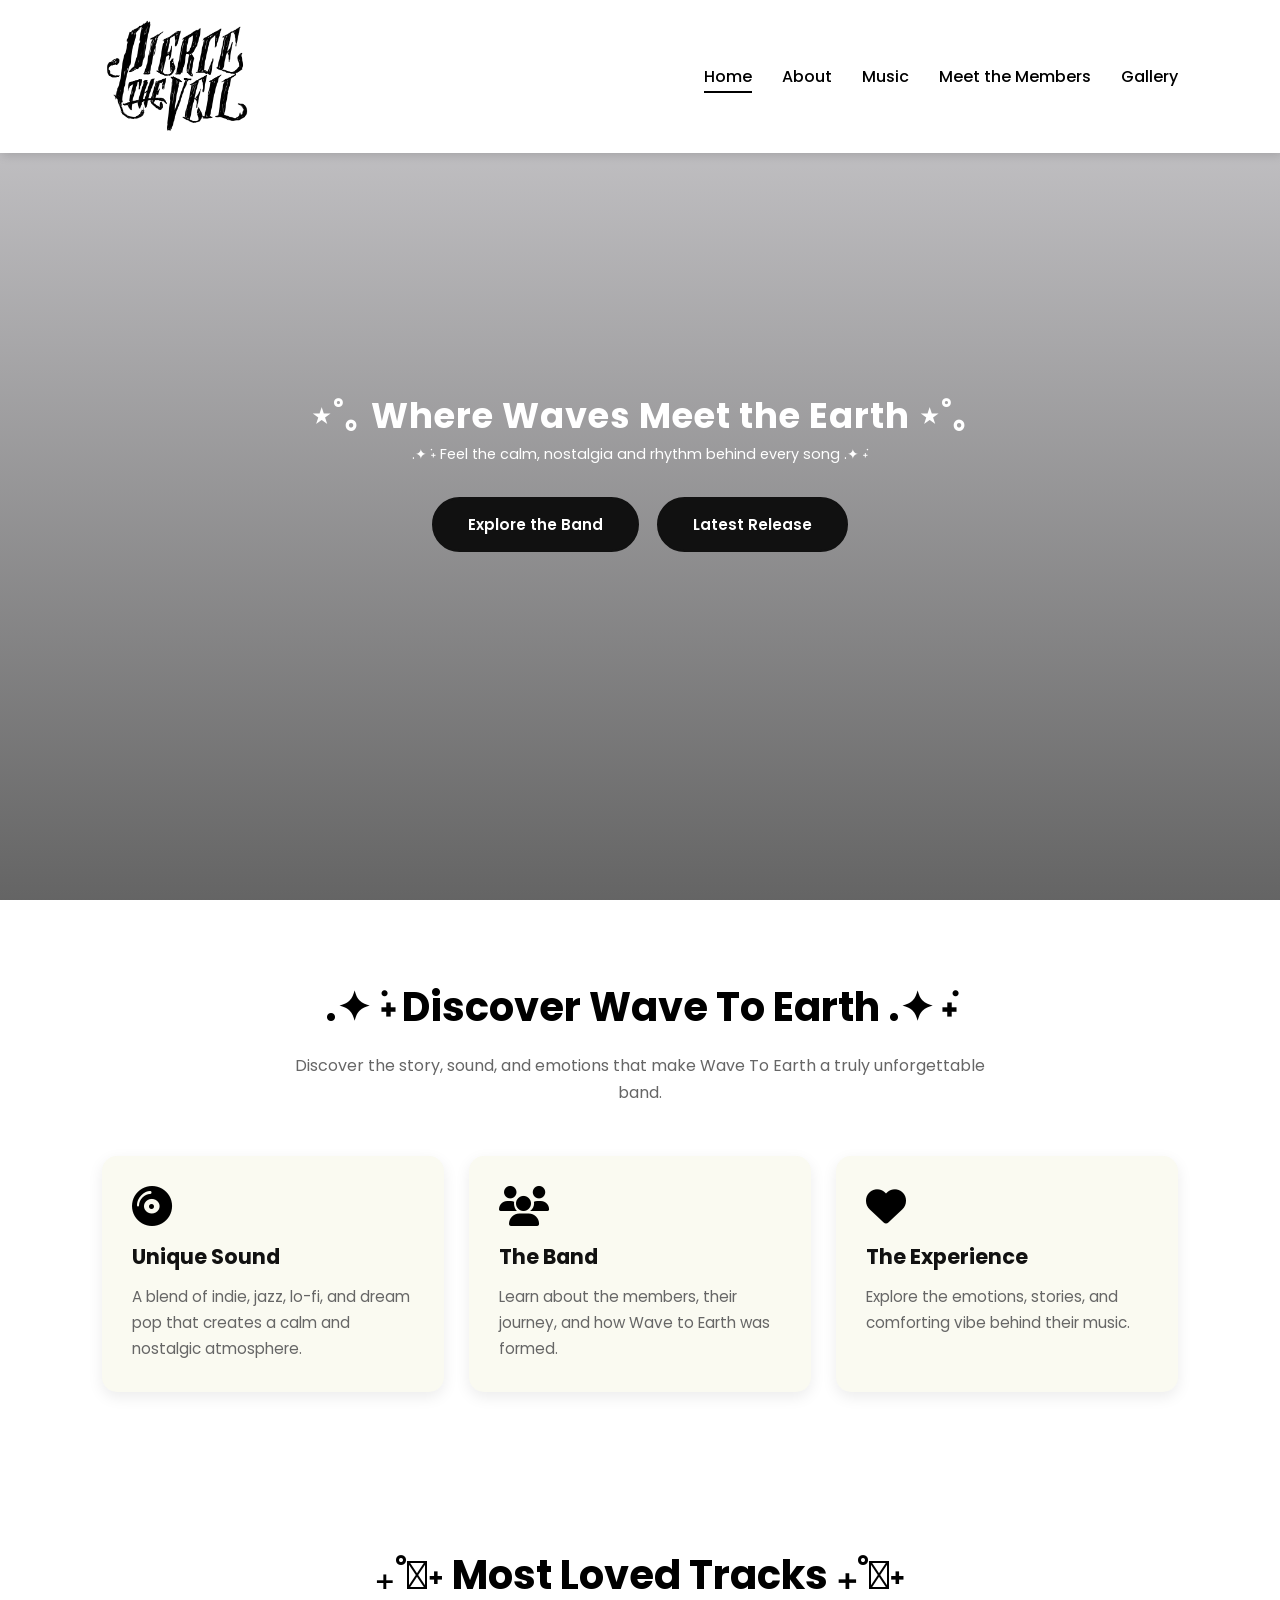
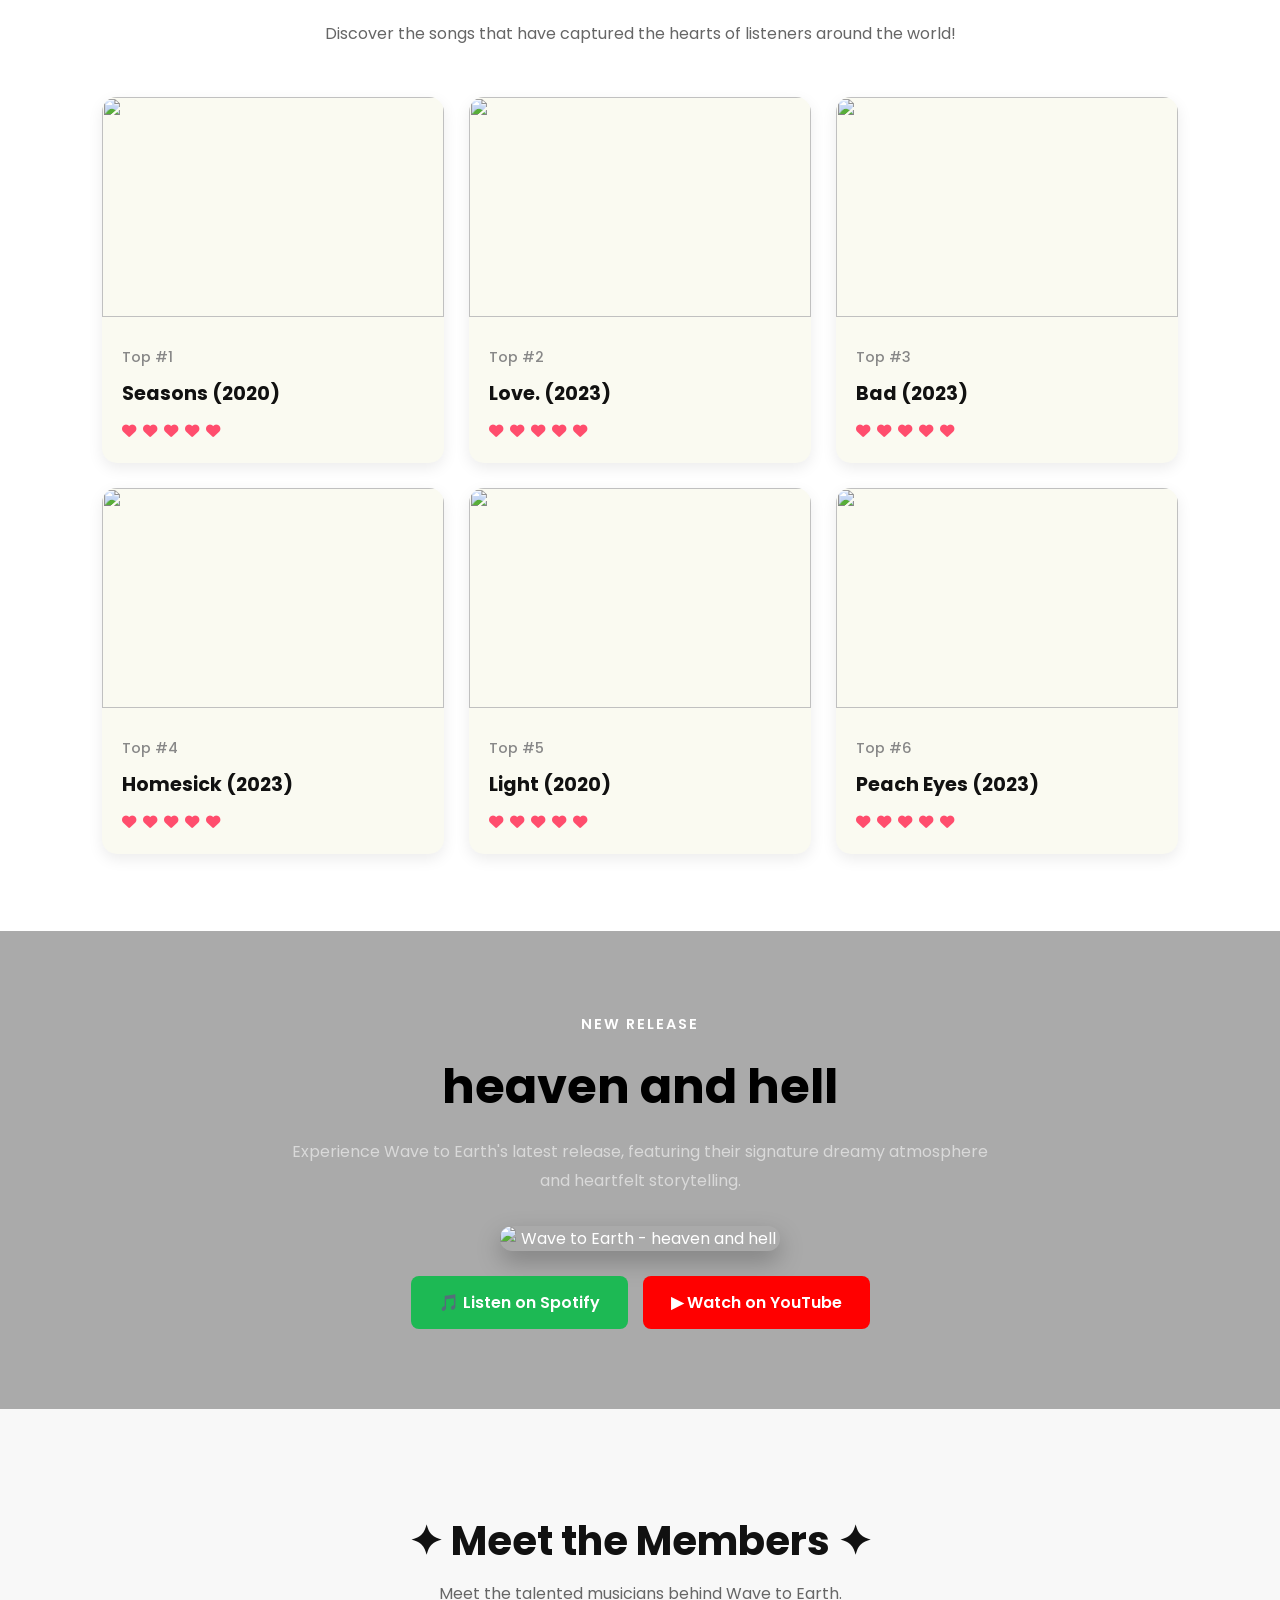
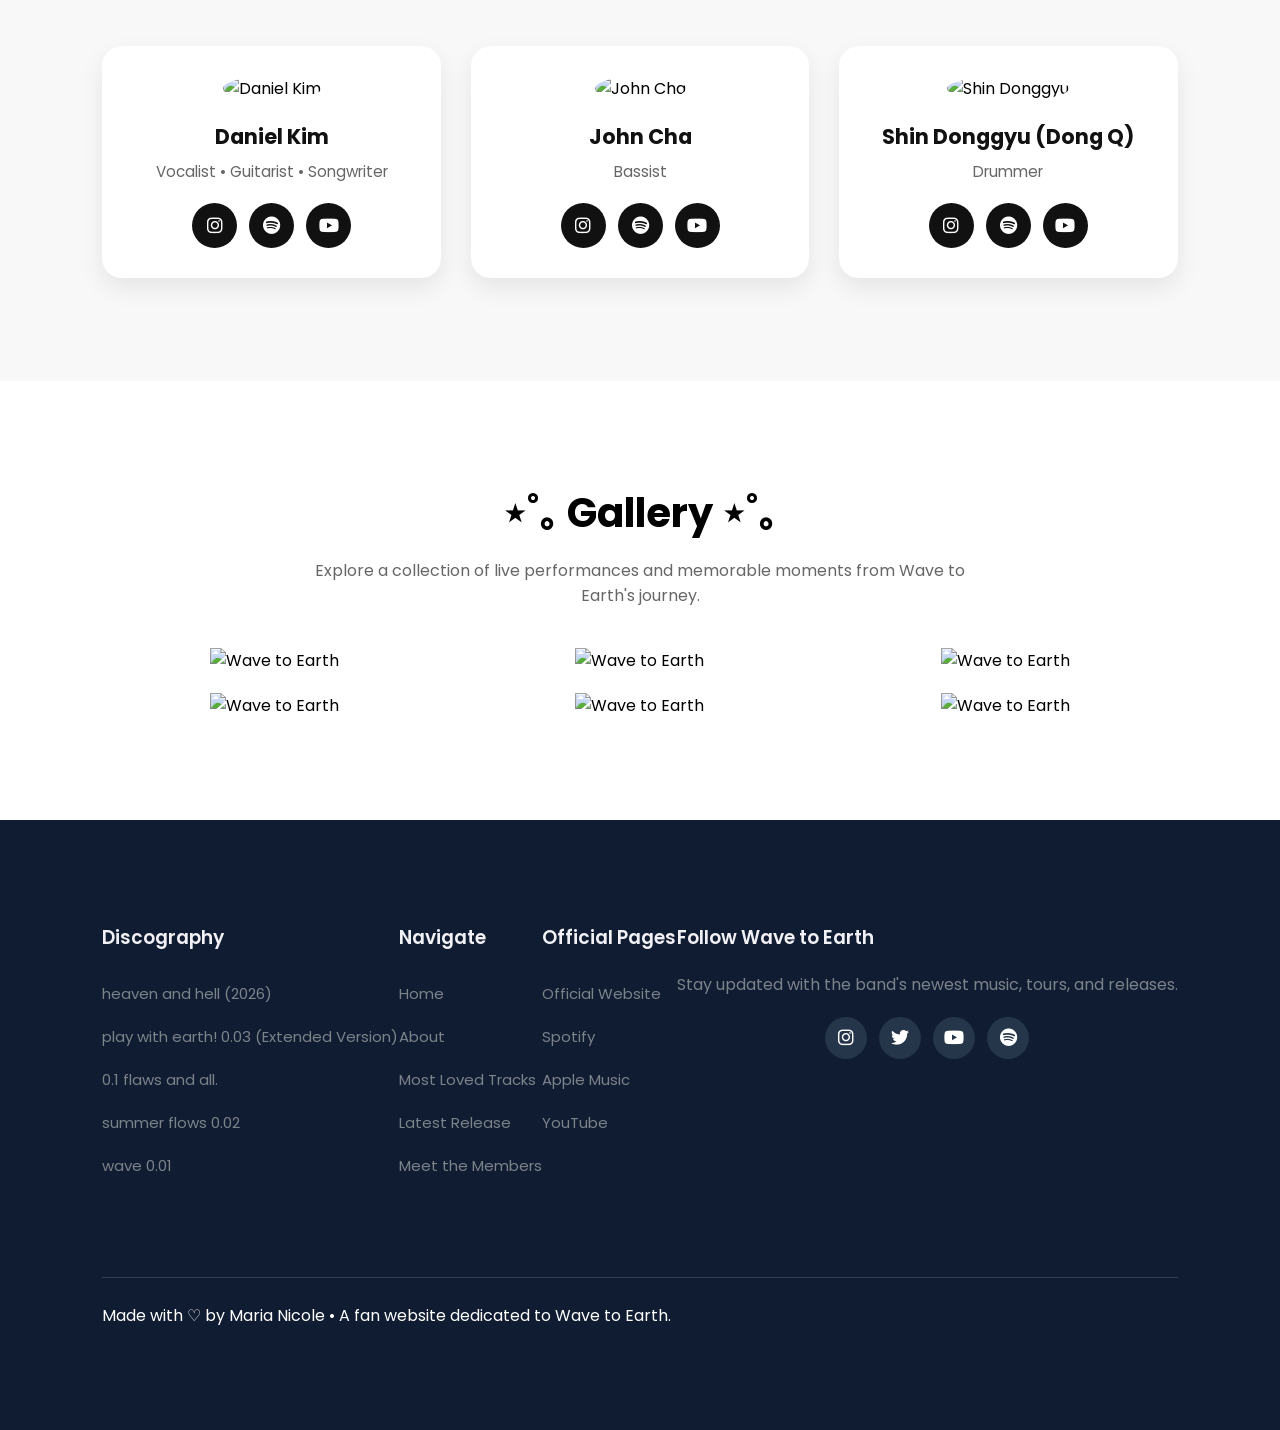
==== commit f27f7119: "Update index.html" ====
--- a/index.html
+++ b/index.html
@@ -3,7 +3,7 @@
 <head>
 <meta charset="UTF-8">
 <meta name="viewport" content="width=device-width, initial-scale=1.0">
-<title>Wave To Earth Fan Website</title>
+<title>Pierce the Veil Fan Website</title>
 
 <!-- font Awesome CDN link -->
 <link rel="stylesheet" href="https://cdnjs.cloudflare.com/ajax/libs/font-awesome/6.1.1/css/all.min.css" />
@@ -18,7 +18,7 @@
 <!-- Navigation start -->
 <header>
 <nav>
-<img src="img/logo.jpg" class="logo" alt="">
+<img src="img/logoch.png" class="logo" alt="">
 
 <div class="navigation">
 <ul>
--- a/style.css
+++ b/style.css
@@ -2,99 +2,112 @@
 
 *
 {
-	margin: 0;
-	padding: 0;
-	box-sizing: border-box;
+margin: 0;
+padding: 0;
+box-sizing: border-box;
 }
 
 body
 {
-	font-family: 'Poppins', sans-serif;
+font-family: 'Poppins', sans-serif;
+}
+
+html{
+    scroll-behavior: smooth;
 }
 
 h1
 {
-	font-size: 2.5rem;
-	font-weight: 700;
-	color: rgb(35, 35, 85);
+font-size: 2.5rem;
+font-weight: 700;
+color: rgb(0, 0, 0);
 }
 
 span
 {
-	font-size: .9rem;
+font-size: .9rem;
 }
 
 h6
 {
-	font-size: 1.1rem;
-	color: rgb(24, 24, 49);
+font-size: 1.1rem;
+color: rgb(236, 235, 185);
 }
 
 
 /*------------- Navigation style start ------------*/
 nav
 {
-	position: fixed;
-	width: 100%;
-	background-color: #5686BB;
-	display: flex;
-	justify-content: space-between;
-	align-items: center;
-	padding: 1vw 8vw;
-	box-shadow: 2px 2px 10px rgba(0, 0, 0, 0.15);
-	z-index: 1;
+position: fixed;
+width: 100%;
+background-color: #fff;
+display: flex;
+justify-content: space-between;
+align-items: center;
+padding: 1vw 8vw;
+box-shadow: 2px 2px 10px rgba(0, 0, 0, 0.15);
+z-index: 1;
 }
 
 nav .logo
 {
-	width: 65px;
-	cursor: pointer;
+width: 150px;
+cursor: pointer;
 }
 
 nav .navigation
 {
-	display: flex;
+display: flex;
 }
 
 #menu-btn
 {
-	width: 30px;
-	height: 30px;
-	display: none;
+width: 30px;
+height: 30px;
+display: none;
 }
 
 #menu-close
 {
-	display: none;
+display: none;
 }
 
 nav .navigation ul
 {
-	display: flex;
-	justify-content: flex-end;
-	align-items: center;
+display: flex;
+justify-content: flex-end;
+align-items: center;
 }
 
 nav .navigation ul li
 {
-	list-style: none;
-	margin-left: 30px;
-}
-
-nav .navigation ul li a
-{
-	text-decoration: none;
-	color: #191939;
-	font-size: 16px;
-	font-weight: 500;
-	transition: 0.3s ease;
-}
-
-nav .navigation ul li a.active,
-nav .navigation ul li a:hover
-{
-	color: #ecb44d;
-
+list-style: none;
+margin-left: 30px;
+}
+
+nav .navigation ul li a{
+    text-decoration: none;
+    color: #000;
+    font-size: 16px;
+    font-weight: 500;
+    transition: .3s ease;
+    position: relative;
+}
+
+nav .navigation ul li a::after{
+    content:"";
+    position:absolute;
+    left:0;
+    bottom:-5px;
+    width:0%;
+    height:2px;
+    background:#000;
+    transition:.3s;
+}
+
+nav .navigation ul li a:hover::after,
+nav .navigation ul li a.active::after{
+    width:100%;
 }
 /*------------- Navigation style end ------------*/
 
@@ -103,432 +116,641 @@
 /*------------- Hero section styling start --------------*/
 #home
 {
-	background-image: linear-gradient(rgba(9, 5, 54, 0.3), rgba(5,4,46,0.7)), url("img/michael_pointner-blue-9566138.jpg");
-	width: 100%;
-	height: 100vh;
-	background-size: cover;
-	background-position: center center;
-	display: flex;
-	flex-direction: column;
-	justify-content: center;
-	align-items: center;
-	text-align: center;
-	padding-top: 40px;
+background-image: linear-gradient(rgba(103, 99, 110, 0.3), rgba(35, 35, 35, 0.7)), url("img/w2e.jpg");
+height: 100vh;
+background-size: cover;
+background-position: center 25%;
+background-repeat: no-repeat;
+display: flex;
+flex-direction: column;
+justify-content: center;
+align-items: center;
+text-align: center;
+padding-top: 40px;
 }
 
 #home h2
 {
-	color: #1b3a68;
-	font-size: 2.2rem;
-	letter-spacing: 1px;
+color: #fff;
+font-size: 2.2rem;
+letter-spacing: 1px;
 }
 
 #home p
 {
-	width: 50%;
-	color: #fff;
-	font-size: 0.9rem;
-	line-height: 25px;
-}
-
-#home .btn
-{
-	margin-top: 30px;
-}
-
-#home a
-{
-	text-decoration: none;
-	font-size: 0.9rem;
-	padding: 13px 35px;
-	background-color: #fff;
-	font-weight: 600;
-	border-radius: 5px;
-}
-
-#home a.blue
-{
-	color: #fff;
-	background: rgb(21, 21, 100);
-	transition: 0.3s ease;
-}
-
-#home a.blue:hover
-{
-	color: rgb(21, 21, 100);
-	background: #fff;
-}
-
-#home a.yellow
-{
-	color: #fff;
-	background: #fdc938;
-	transition: 0.3s ease;
-}
-
-#home a.yellow:hover
-{
-	color: rgb(21, 21, 100);
-	background: #fff;
+width: 50%;
+color: #fff;
+font-size: 0.9rem;
+line-height: 25px;
+}
+
+#home .btn{
+    margin-top:30px;
+    display:flex;
+    justify-content:center;
+    gap:18px;
+    flex-wrap:wrap;
+}
+
+#home .btn a{
+    text-decoration:none;
+    font-size:0.95rem;
+    font-weight:600;
+    padding:14px 34px;
+    border-radius:30px;
+    transition:0.35s ease;
+}
+
+#home .btn a.black{
+    background:#111;
+    color:#fff;
+    border:2px solid #111;
+}
+
+#home .btn a.black:hover{
+    background:transparent;
+    color:#fff;
+    border:2px solid #fff;
+    transform:translateY(-3px);
 }
 /*------------- Hero section styling end --------------*/
 
 
-/*------------- Features section styling start -------------*/
-#features
-{
-	padding: 5vw 8vw 0 8vw;
-	text-align: center;
-}
-
-#features .fea-base
-{
-	display: grid;
-	grid-template-columns: repeat(auto-fit, minmax(320px, 1fr));
-	grid-gap: 1rem;
-	margin-top: 50px;
-}
-
-#features .fea-box
-{
-	background: #edf1f2;
-	text-align: start;
-	padding: 1.2rem;
-	border-radius: 6px;
-}
-
-#features .fea-box i
-{
-	font-size: 2.3rem;
-	color: rgb(44, 44, 80);
-}
-
-#features .fea-box h3
-{
-	font-size: 1.2rem;
-	font-weight: 600;
-	color: rgb(46, 46, 59);
-	padding: 13px 0 7px 0;
-}
-
-#features .fea-box p
-{
-	font-size: 1rem;
-	font-weight: 400;
-	color: rgb(70, 70, 87);
-}
-/*------------- Features section styling end -------------*/
-
-
-/*------------- Courses section styling start ------------*/
-#course
-{
-	padding: 8vw 8vw 8vw 8vw;
-	text-align: center;
-}
-
-#course .course-box
-{
-	display: grid;
-	grid-template-columns: repeat(auto-fit, minmax(320px, 1fr));
-	grid-gap: 1rem;
-	margin-top: 50px;
-}
-
-#course .courses
-{
-	text-align: start;
-	background: #edf1f2;
-	height: 100%;
-	position: relative;
-}
-
-#course .courses img
-{
-	width: 100%;
-	height: 60%;
-	background-size: cover;
-	background-position: center;
-}
-
-#course .courses .details
-{
-	padding: 15px 15px 0 15px;
-}
-
-#course .courses .details i
-{
-	color: #ECB44D;
-	font-size: .9rem;
-}
-
-#course .courses .cost
-{
-	background-color: rgb(74, 74, 136);
-	color: #fff;
-	line-height: 70px;
-	width: 70px;
-	height: 70px;
-	text-align: center;
-	border-radius: 50%;
-	position: absolute;
-	right: 15px;
-	bottom: 100px;
-}
-/*------------- Courses section styling end ------------*/
-
-
-/*------------- Registration section styling start ----------*/
-#registration
-{
-	padding: 6vw 8vw 6vw 8vw;
-	background-image: linear-gradient(rgba(99,112,168,0.5), rgba(81,91,233,0.5)),url("img/shrimpol.jpg");
-	width: 100%;
-	height: 100%;
-	background-size: cover;
-	background-position: center;
-	display: flex;
-	justify-content: space-between;
-	align-items: center;
-}
-
-#registration .reminder, #registration .reminder h1
-{
-	color: #191939;
-}
-
-#registration .reminder .time
-{
-	display: flex;
-	margin-top: 40px;
-}
-
-#registration .reminder .time .date
-{
-	text-align: center;
-	padding: 13px 33px;
-	background: rgba(255, 255, 255, 0.25);
-	backdrop-filter: blur(4px);
-	box-shadow: 0 8px 32px 0 rgba(31, 38, 135, 0.37);
-	border-radius: 10px;
-	margin: 0 5px 10px 5px;
-	border: 1px solid rgba(255, 255, 255, 0.18);
-	font-size: 1.1rem;
-	font-weight: 600;
-}
-
-#registration .form
-{
-	background: #fff;
-	border-radius: 8px;
-	display: flex;
-	flex-direction: column;
-	padding: 40px;
-	box-shadow: 0 8px 32px 0 rgba(31, 38, 135, 0.37);
-}
-
-#registration .form input
-{
-	margin: 15px 0;
-	padding: 15px 10px;
-	border: 1px solid rgb(84, 40, 241);
-	outline: none;
-}
-
-#registration .form input::placeholder
-{
-	color: #413c3c;
-	font-weight: 500;
-	font-size: 0.9rem;
-}
-
-#registration .form .btn
-{
-	margin-top: 20px;
-}
-
-#registration .form a.yellow
-{
-	text-decoration: none;
-	font-size: 0.9rem;
-	padding: 13px 35px;
-	background-color: #fff;
-	font-weight: 600;
-	border-radius: 5px;
-	color: #fff;
-	background: #ECB44D;
-	transition: 0.3s ease;
-}
-
-#registration .form a.yellow:hover
-{
-	color: rgb(21, 21, 100);
-	background: #fff;
-}
-/*------------- Registration section styling end ----------*/
-
-
-
-/*------------- Experts section styling starts ----------*/
-#experts
-{
-	padding: 8vw 8vw 8vw 8vw;
-	text-align: center;
-}
-
-#experts .expert-box
-{
-	display: grid;
-	grid-template-columns: repeat(auto-fit, minmax(250px, 1fr));
-	grid-gap: 1rem;
-	margin-top: 50px;
-}
-
-#experts .expert-box .profile
-{
-	background: #fafaf1;
-	padding: 30px 10px;
-	box-shadow: rgba(17, 17, 26, 0.05) 0px 1px 0px, rgba(17, 17, 26, 0.1) 0px 0px 8px;
-}
-
-#experts .expert-box .profile:hover
-{
-	box-shadow: rgba(0, 0, 0, 0.1) 0px 10px 50px;
-}
-
-.pro-links
-{
-	margin-top: 10px;
-}
-
-.pro-links i
-{
-	padding: 10px 13px;
-	border: 1px solid rgb(21, 21, 100);
-	cursor: pointer;
-	transition: 0.3s ease;
-}
-
-.pro-links i:hover
-{
-	background: rgb(21, 21, 100);
-	color: #fff;
-}
-/*------------- Experts section styling ends ----------*/
-
+/*------------- About section styling starts -------------*/
+
+#about{
+    padding: 6vw 8vw;
+    text-align: center;
+    background: #fff;
+}
+
+#about h1{
+    font-size: 2.5rem;
+    margin-bottom: 15px;
+}
+
+#about p{
+    color: #666;
+    font-size: 1rem;
+    line-height: 1.7;
+    max-width: 700px;
+    margin: 0 auto 50px;
+}
+
+#about .fea-base{
+    display: grid;
+    grid-template-columns: repeat(auto-fit, minmax(280px, 1fr));
+    gap: 25px;
+}
+
+#about .fea-box{
+    background: #fafaf1;
+    padding: 30px;
+    border-radius: 15px;
+    text-align: left;
+    transition: 0.3s ease;
+    box-shadow: 0 5px 15px rgba(0,0,0,0.08);
+}
+
+#about .fea-box:hover{
+    transform: translateY(-10px);
+    box-shadow: 0 15px 30px rgba(0,0,0,0.15);
+}
+
+#about .fea-box i{
+    font-size: 2.5rem;
+    color: #000;
+    margin-bottom: 15px;
+}
+
+#about .fea-box h3{
+    font-size: 1.3rem;
+    margin-bottom: 12px;
+    color: #111;
+}
+
+#about .fea-box p{
+    font-size: 0.95rem;
+    color: #666;
+    line-height: 1.7;
+    margin: 0;
+}
+
+/*------------- About section styling ends -------------*/
+
+
+/*------------- Music section styling starts ------------*/
+
+#music{
+    padding: 6vw 8vw;
+    text-align: center;
+    background: #fff;
+}
+
+#music h1{
+    font-size: 2.5rem;
+    margin-bottom: 15px;
+}
+
+#music p{
+    color: #666;
+    font-size: 1rem;
+    line-height: 1.7;
+    max-width: 700px;
+    margin: 0 auto 50px;
+}
+
+#music .course-box{
+    display: grid;
+    grid-template-columns: repeat(auto-fit, minmax(280px, 1fr));
+    gap: 25px;
+}
+
+#music .courses{
+    background: #fafaf1;
+    border-radius: 15px;
+    overflow: hidden;
+    text-align: left;
+    transition: 0.3s ease;
+    box-shadow: 0 5px 15px rgba(0,0,0,0.08);
+}
+
+#music .courses:hover{
+    transform: translateY(-10px);
+    box-shadow: 0 15px 30px rgba(0,0,0,0.15);
+}
+
+#music .courses img{
+    width: 100%;
+    height: 220px;
+    object-fit: cover;
+    transition: 0.3s ease;
+}
+
+#music .courses:hover img{
+    transform: scale(1.05);
+}
+
+#music .courses .details{
+    padding: 20px;
+}
+
+#music .courses .details span{
+    color: #888;
+    font-size: 0.9rem;
+    font-weight: 500;
+}
+
+#music .courses .details h6{
+    font-size: 1.2rem;
+    color: #111;
+    margin: 10px 0;
+}
+
+#music .star,
+#music .heart{
+    margin-top: 10px;
+}
+
+#music .star i,
+#music .heart i{
+    color: #ff4d6d;
+    margin-right: 3px;
+    font-size: 0.9rem;
+}
+
+#music.courses{
+cursor: pointer;
+}
+
+/*------------- Music section styling ends ------------*/
+
+
+/*------------- Song Popup section styling ends ------------*/
+.song-modal{
+    display:none;
+    position:fixed;
+    inset:0;
+    background:rgba(0,0,0,.75);
+    z-index:9999;
+    justify-content:center;
+    align-items:center;
+}
+
+.song-content{
+    background:#fff;
+    width:340px;
+    border-radius:15px;
+    padding:25px;
+    text-align:center;
+    position:relative;
+}
+
+.song-content img{
+    width:220px;
+    border-radius:12px;
+    margin-bottom:15px;
+}
+
+.song-buttons{
+    display:flex;
+    flex-direction:column;
+    gap:10px;
+    margin-top:20px;
+}
+
+.song-buttons a{
+    text-decoration:none;
+    padding:12px;
+    border-radius:8px;
+    color:white;
+    font-weight:600;
+}
+
+#spotifyBtn{
+    background:#1DB954;
+}
+
+#youtubeBtn{
+    background:#FF0000;
+}
+
+.close-btn{
+    position:absolute;
+    top:10px;
+    right:15px;
+    font-size:30px;
+    cursor:pointer;
+}
+/*-------------  Song Popup section styling ends ------------*/
+
+
+/*------------- Latest Release section styling start ----------*/
+#latest-release{
+    padding:80px 8%;
+    background:#7272729a;
+    color:#fff;
+    text-align:center;
+}
+
+#latest-release .latest-release-content{
+    max-width:700px;
+    margin:auto;
+}
+
+#latest-release span{
+    color:#ffffff;
+    font-weight:600;
+    letter-spacing:2px;
+}
+
+#latest-release h1{
+    font-size:3rem;
+    margin:15px 0;
+}
+
+#latest-release p{
+    color:#d9d9d9;
+    line-height:1.8;
+    margin-bottom:30px;
+}
+
+.release-cover{
+    width: 280px;
+    max-width: 100%;
+    display: block;
+    margin: 25px auto;
+    border-radius: 12px;
+    box-shadow: 0 10px 25px rgba(0,0,0,0.25);
+    transition: transform 0.3s ease;
+}
+
+.release-cover:hover{
+    transform: scale(1.03);
+}
+
+#latest-release .buttons{
+    display:flex;
+    justify-content:center;
+    gap:15px;
+    flex-wrap:wrap;
+}
+
+.spotify-btn,
+.youtube-btn{
+    text-decoration:none;
+    padding:14px 28px;
+    border-radius:8px;
+    color:#fff;
+    font-weight:600;
+    transition:0.3s ease;
+}
+
+.spotify-btn{
+    background:#1DB954;
+}
+
+.spotify-btn:hover{
+    background:#169c46;
+}
+
+.youtube-btn{
+    background:#FF0000;
+}
+
+.youtube-btn:hover{
+    background:#cc0000;
+}
+
+/*------------- Latest Release section styling ends ----------*/
+
+
+/*------------- Members section styling starts ------------*/
+
+#members{
+    padding:8vw 8vw;
+    text-align:center;
+    background:#f8f8f8;
+}
+
+#members h1{
+    font-size:2.5rem;
+    font-weight:700;
+    color:#111;
+    margin-bottom:10px;
+}
+
+#members p{
+    color:#666;
+    margin-bottom:40px;
+}
+
+#members .expert-box{
+    display:grid;
+    grid-template-columns:repeat(auto-fit,minmax(260px,1fr));
+    gap:30px;
+    margin-top:20px;
+}
+
+#members .profile{
+    background:#fff;
+    padding:30px 20px;
+    border-radius:20px;
+    box-shadow:0 10px 25px rgba(0,0,0,.08);
+    transition:.35s ease;
+}
+
+#members .profile:hover{
+    transform:translateY(-10px);
+    box-shadow:0 15px 35px rgba(0,0,0,.15);
+}
+
+#members .profile img{
+    width:180px;
+    height:180px;
+    object-fit:cover;
+    border-radius:50%;
+    margin-bottom:20px;
+}
+
+#members .profile h6{
+    font-size:1.3rem;
+    color:#111;
+    margin-bottom:8px;
+}
+
+#members .profile p{
+    color:#666;
+    margin-bottom:20px;
+    font-size:.95rem;
+}
+
+.pro-links{
+    display:flex;
+    justify-content:center;
+    align-items:center;
+    gap:12px;
+    margin-top:15px;
+}
+
+.pro-links a{
+    text-decoration:none;
+}
+
+.pro-links i{
+    width:45px;
+    height:45px;
+    line-height:45px;
+    text-align:center;
+    border-radius:50%;
+    background:#111;
+    color:#fff;
+    font-size:18px;
+    transition:.3s ease;
+}
+
+.pro-links i:hover{
+    background:#d9d9d9;
+    color:#111;
+    transform:translateY(-5px);
+}
+/*------------- Members section styling ends ------------*/
+
+
+/*------------- Gallery section styling starts ------------*/
+
+#gallery{
+    padding: 8vw;
+    text-align: center;
+}
+
+#gallery p{
+    color: #666;
+    margin: 15px auto 40px;
+    max-width: 700px;
+}
+
+#gallery .gallery-box{
+    display: grid;
+    grid-template-columns: repeat(auto-fit, minmax(280px, 1fr));
+    gap: 20px;
+}
+
+#gallery .gallery-item{
+    overflow: hidden;
+    border-radius: 15px;
+}
+
+#gallery .gallery-item img{
+    width: 100%;
+    height: 250px;
+    object-fit: cover;
+    transition: 0.4s ease;
+    cursor: pointer;
+}
+
+#gallery .gallery-item img:hover{
+    transform: scale(1.08);
+}
+
+/*------------- Gallery section styling ends ------------*/
 
 
 /*------------- Footer section styling starts ------------*/
 footer
 {
-	padding: 8vw;
-	background-color: #101c32;
-	display: flex;
-	justify-content: space-between;
-	align-items: flex-start;
-	flex-wrap: wrap;
+padding: 8vw;
+background-color: #101c32;
+display: flex;
+justify-content: space-between;
+align-items: flex-start;
+flex-wrap: wrap;
 }
 
 footer .footer-col
 {
-	padding-bottom: 40px;
+padding-bottom: 40px;
 }
 
 footer h3
 {
-	color: rgb(241, 240, 245);
-	font-weight: 600;
-	padding-bottom: 20px;
+color: rgb(241, 240, 245);
+font-weight: 600;
+padding-bottom: 20px;
 }
 
 footer li
 {
-	list-style: none;
-	color: #7b838a;
-	padding: 10px 0;
-	font-size: 15px;
-	cursor: pointer;
-	transition: 0.3s ease;
+list-style: none;
+color: #7b838a;
+padding: 10px 0;
+font-size: 15px;
+cursor: pointer;
+transition: 0.3s ease;
 }
 
 footer li:hover
 {
-	color: rgb(241, 240, 245);
+color: rgb(241, 240, 245);
 }
 
 footer p
 {
-	color: #7b838a;
+color: #7b838a;
 }
 
 footer .subscribe
 {
-	margin-top: 20px;
+margin-top: 20px;
 }
 
 footer input
 {
-	width: 220px;
-	padding: 15px 12px;
-	background: #334F6C;
-	border: none;
-	outline: none;
-	color: #fff;
+width: 220px;
+padding: 15px 12px;
+background: #334F6C;
+border: none;
+outline: none;
+color: #fff;
 }
 
 footer .subscribe a
 {
-	text-decoration: none;
-	font-size: 0.9rem;
-	padding: 12px 15px;
-	background-color: #fff;
-	font-weight: 600;
+text-decoration: none;
+font-size: 0.9rem;
+padding: 12px 15px;
+background-color: #fff;
+font-weight: 600;
 }
 
 footer .subscribe a.yellow
 {
-	color: #fff;
-	background: #ECB44D;
-	transition: 0.3s ease;
+color: #fff;
+background: #fdc93b;
+transition: 0.3s ease;
 }
 
 footer .subscribe a.yellow:hover
 {
-	color: rgb(21, 21, 100);
-	background: #fff;
+color: rgb(21, 21, 100);
+background: #fff;
 }
 
 footer .copyright
 {
-	margin-top: 20px;
-	width: 100%;
-	display: flex;
-	justify-content: space-between;
-	align-items: center;
-	flex-wrap: wrap;
+margin-top: 20px;
+width: 100%;
+display: flex;
+justify-content: space-between;
+align-items: center;
+flex-wrap: wrap;
 }
 
 footer .copyright p, footer .copyright p > a
 {
-	color: #fff;
-	text-decoration: none;
+color: #fff;
+text-decoration: none;
 }
 
 footer .copyright .pro-links
 {
-	margin-top: 0px;
+margin-top: 0px;
 }
 
 footer .copyright .pro-links i
 {
-	background-color: #5f7185;
-	color: #fff;
+background-color: #5f7185;
+color: #fff;
 }
 
 footer .copyright .pro-links i:hover
 {
-	background: #fdc93b;
-	color: #2c2c2c;
+background: #fdc93b;
+color: #2c2c2c;
+}
+footer li a{
+    text-decoration:none;
+    color:#7b838a;
+    transition:.3s;
+}
+
+footer li a:hover{
+    color:#fff;
+}
+
+footer .pro-links{
+    display:flex;
+    gap:12px;
+    margin-top:20px;
+}
+
+footer .pro-links a{
+    text-decoration:none;
+}
+
+footer .pro-links i{
+    width:42px;
+    height:42px;
+    line-height:42px;
+    text-align:center;
+    border-radius:50%;
+    background:#25364a;
+    color:#fff;
+    transition:.3s;
+}
+
+footer .pro-links i:hover{
+    background:#fff;
+    color:#111;
+    transform:translateY(-5px);
+}
+
+footer .copyright{
+    width:100%;
+    margin-top:50px;
+    text-align:center;
+    border-top:1px solid rgba(255,255,255,.15);
+    padding-top:25px;
 }
 /*------------- Footer section styling ends ------------*/
 
@@ -539,128 +761,128 @@
 /*---------------------------------------------------------*/
 @media screen and (max-width: 789px)
 {
-	nav
-	{
-		padding: 15px 20px;
-	}
-
-	nav img
-	{
-		width: 130px;
-	}
-
-	#menu-btn
-	{
-		display: initial;
-	}
-
-	#menu-close
-	{
-		display: initial;
-		font-size: 1.6rem;
-		color: #fff;
-		padding: 30px 0 20px 20px;
-	}
-
-	nav .navigation ul
-	{
-		position: absolute;
-		top: 0;
-		right: -220px;
-		display: flex;
-		flex-direction: column;
-		justify-content: flex-start;
-		align-items: flex-start;
-		width: 220px;
-		height: 100vh;
-		background: rgba(17, 20, 104, 0.45);
-		backdrop-filter: blur(4.5px);
-		border: 1px solid rgba(255, 255, 255, 0.18);
-		transition: 0.3s ease-in;
-	}
-
-	nav .navigation ul.active
-	{
-		right: 0;
-	}
-
-	nav .navigation ul li
-	{
-		padding: 20px 0 20px 40px;
-		margin-left: 0;
-	}
-
-	nav .navigation ul li a
-	{
-		color: #fff;
-	}
-
-	#home
-	{
-		padding: 0px;
-	}
-
-	#home p
-	{
-		width: 90%;
-	}
-
-	#features
-	{
-		padding: 8vw 4vw 0 4vw;
-	}
-
-	#course
-	{
-		padding: 8vw 4vw 8vw 4vw;
-	}
-
-	#registration
-	{
-		padding: 6vw 4vw 6vw 4vw;
-		gap: 2.2rem;
-	}
-
-	#registration .reminder .time
-	{
-		display: flex;
-		justify-content: space-between;
-		flex-wrap: wrap;
-		margin-top: 40px;
-	}
-
-	#experts
-	{
-		padding: 8vw 4vw 6vw 4vw;
-	}
-
-	footer .copyright .pro-links
-	{
-		margin-top: 20px;
-	}
+nav
+{
+padding: 15px 20px;
+}
+
+nav img
+{
+width: 130px;
+}
+
+#menu-btn
+{
+display: initial;
+}
+
+#menu-close
+{
+display: initial;
+font-size: 1.6rem;
+color: #fff;
+padding: 30px 0 20px 20px;
+}
+
+nav .navigation ul
+{
+position: absolute;
+top: 0;
+right: -220px;
+display: flex;
+flex-direction: column;
+justify-content: flex-start;
+align-items: flex-start;
+width: 220px;
+height: 100vh;
+background: rgba(17, 20, 104, 0.45);
+backdrop-filter: blur(4.5px);
+border: 1px solid rgba(255, 255, 255, 0.18);
+transition: 0.3s ease-in;
+}
+
+nav .navigation ul.active
+{
+right: 0;
+}
+
+nav .navigation ul li
+{
+padding: 20px 0 20px 40px;
+margin-left: 0;
+}
+
+nav .navigation ul li a
+{
+color: #fff;
+}
+
+#home
+{
+padding: 0px;
+}
+
+#home p
+{
+width: 90%;
+}
+
+#features
+{
+padding: 8vw 4vw 0 4vw;
+}
+
+#course
+{
+padding: 8vw 4vw 8vw 4vw;
+}
+
+#registration
+{
+padding: 6vw 4vw 6vw 4vw;
+gap: 2.2rem;
+}
+
+#registration .reminder .time
+{
+display: flex;
+justify-content: space-between;
+flex-wrap: wrap;
+margin-top: 40px;
+}
+
+#experts
+{
+padding: 8vw 4vw 6vw 4vw;
+}
+
+footer .copyright .pro-links
+{
+margin-top: 20px;
+}
 }
 
 
 @media screen and (max-width: 475px)
 {
-	#registration
-	{
-		flex-direction: column;
-	}
-
-	.reminder p, .reminder h1
-	{
-		text-align: center;
-	}
-
-	.reminder h1
-	{
-		font-size: 1.8rem;
-	}
-
-	#registration .reminder .time
-	{
-		justify-content: space-evenly;
-		margin-top: 20px;
-	}
-}+#registration
+{
+flex-direction: column;
+}
+
+.reminder p, .reminder h1
+{
+text-align: center;
+}
+
+.reminder h1
+{
+font-size: 1.8rem;
+}
+
+#registration .reminder .time
+{
+justify-content: space-evenly;
+margin-top: 20px;
+}
+}
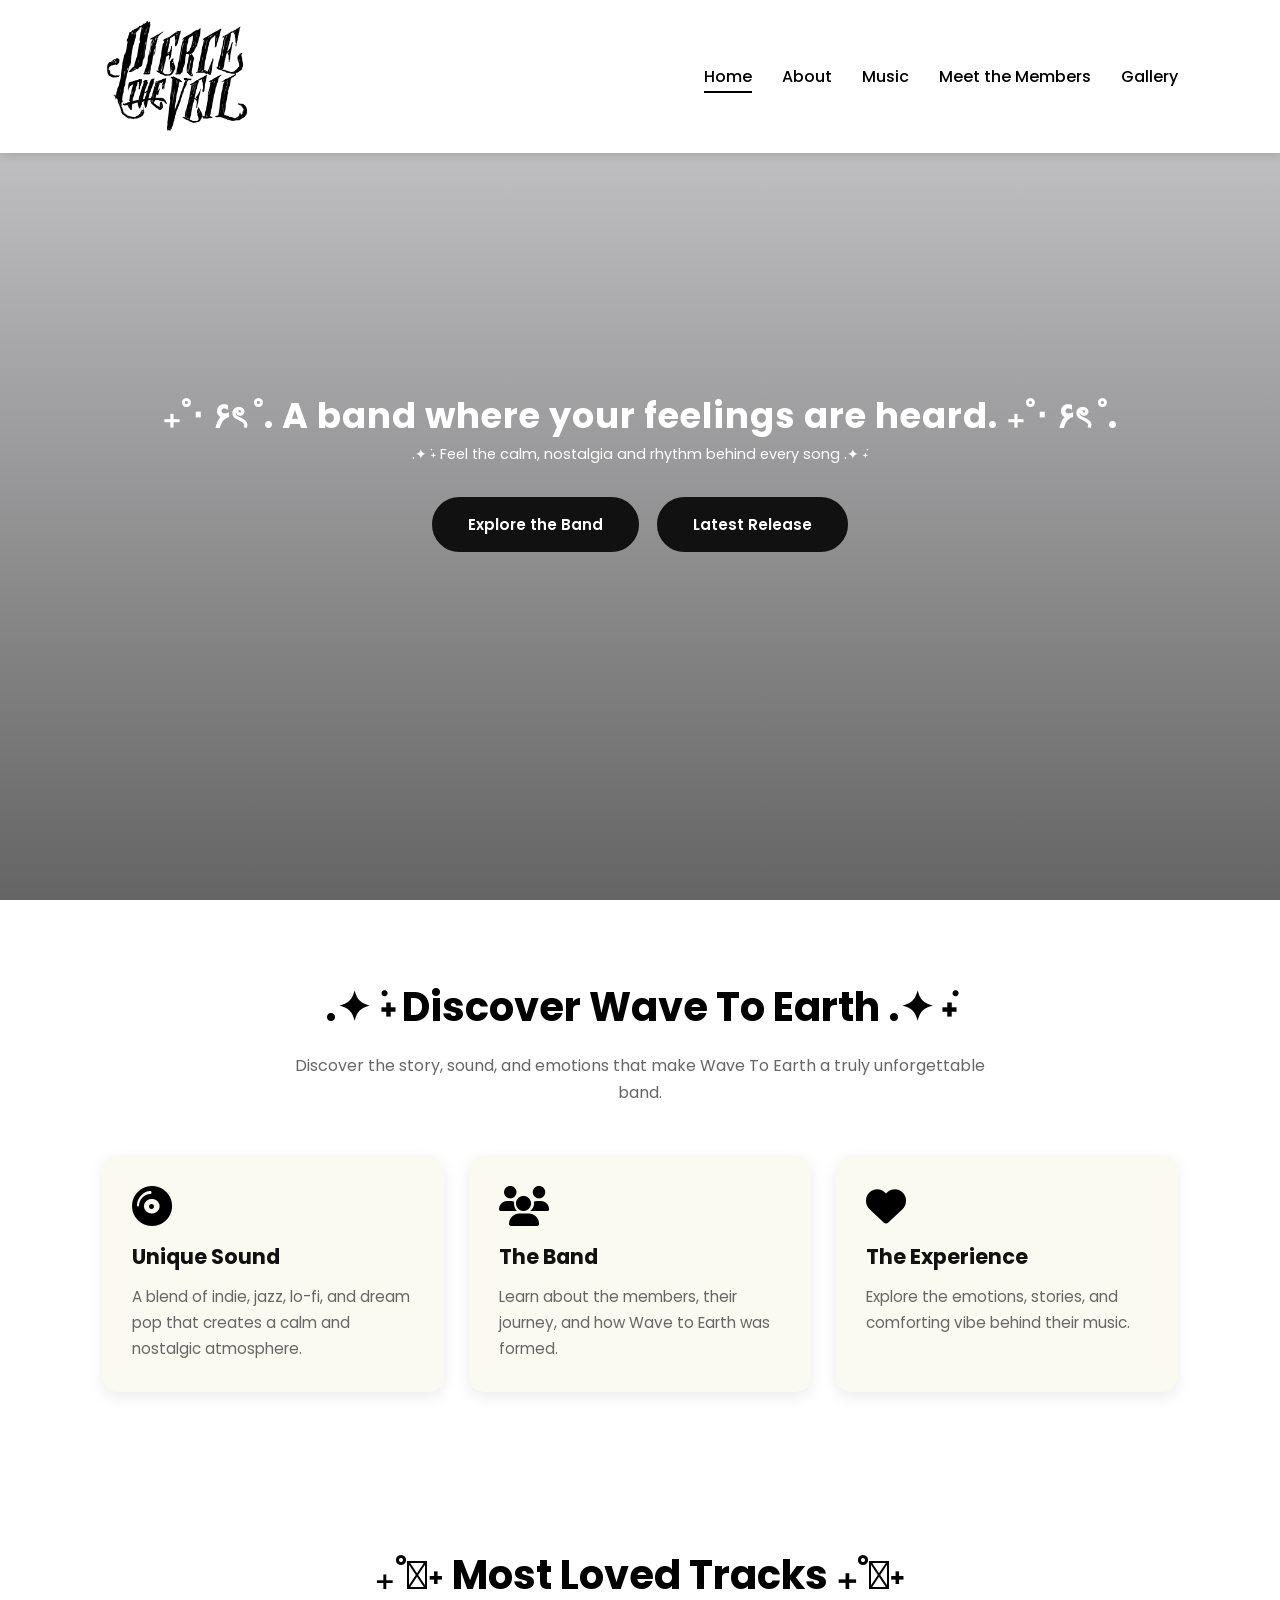
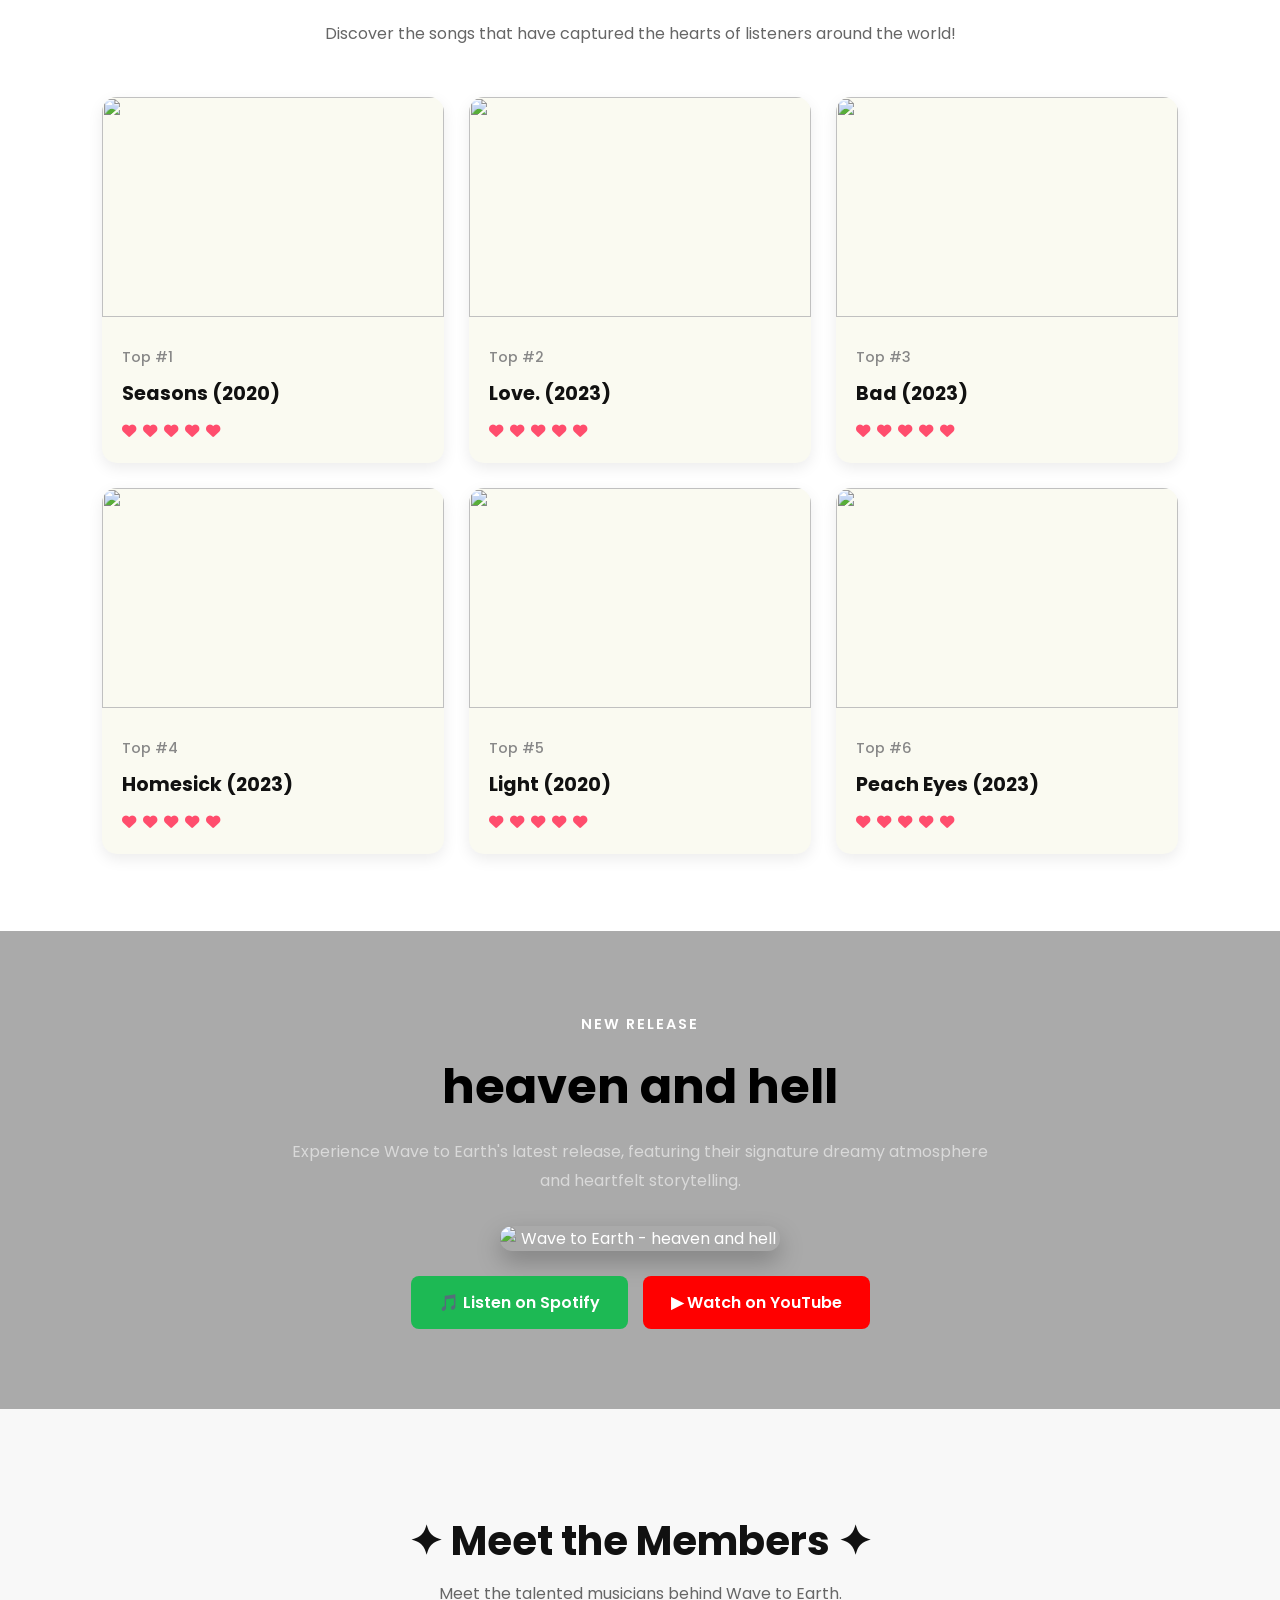
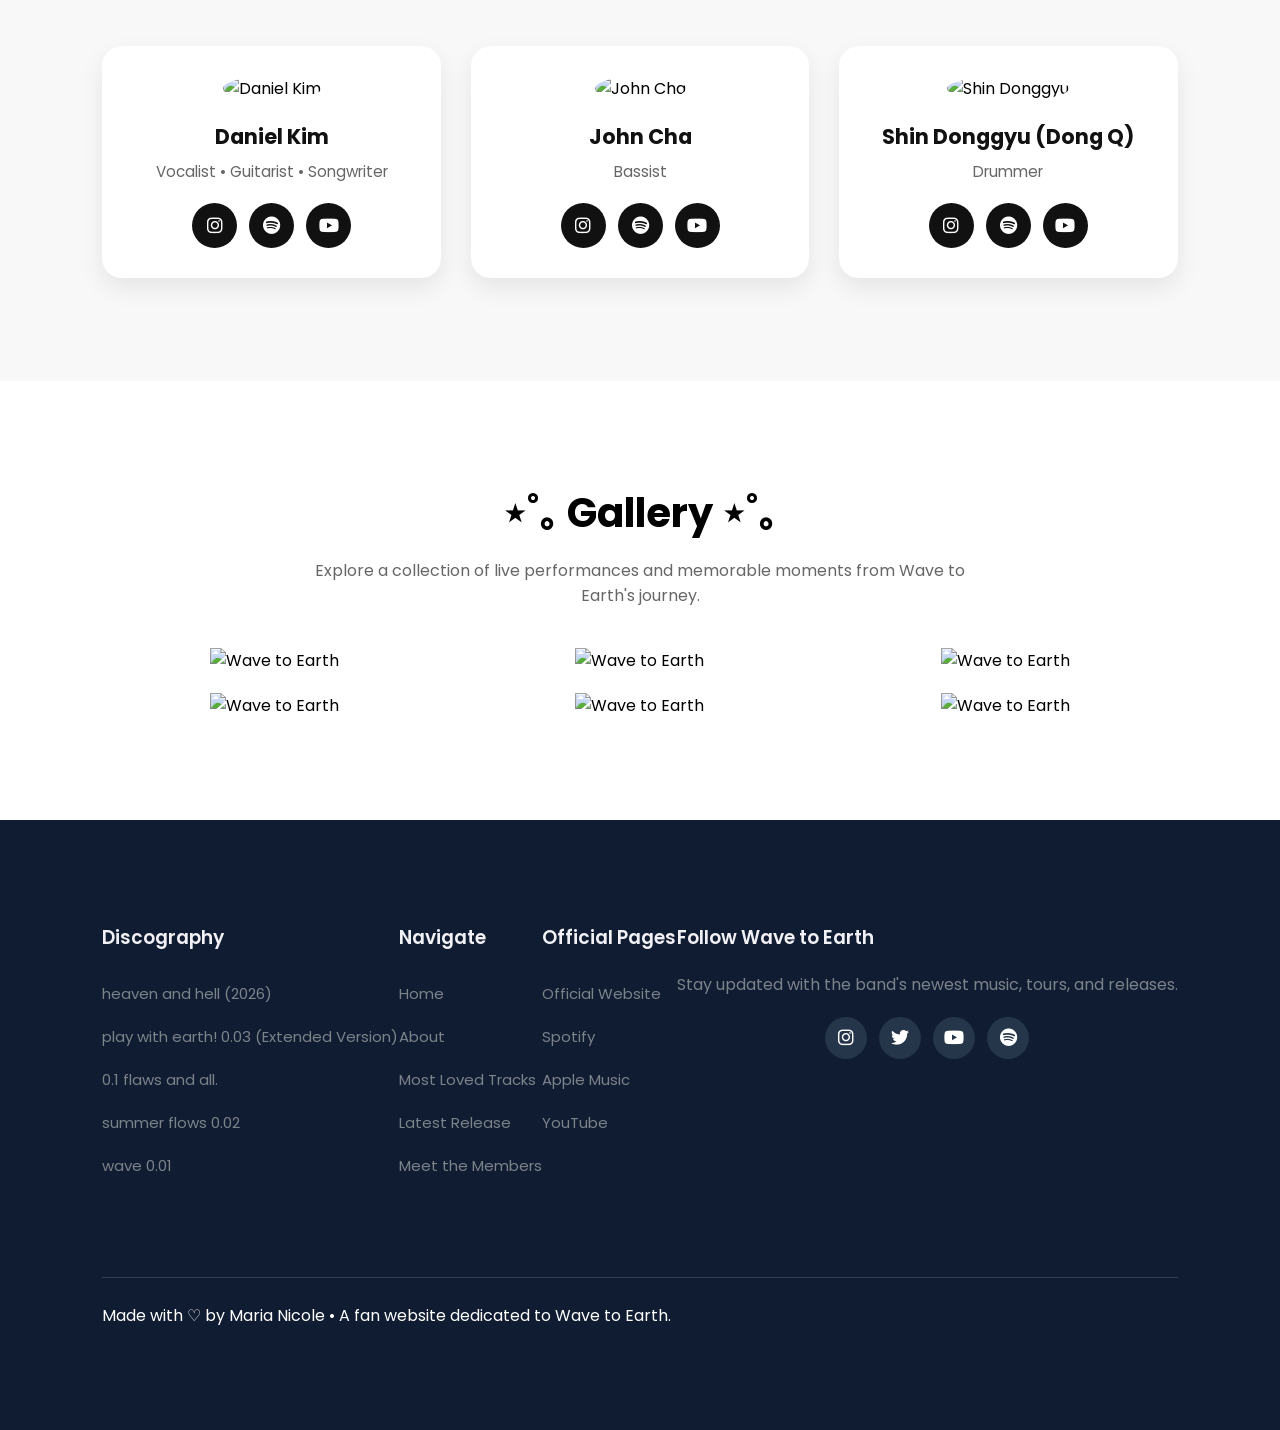
==== commit d67a371c: "Update index.html" ====
--- a/index.html
+++ b/index.html
@@ -18,7 +18,7 @@
 <!-- Navigation start -->
 <header>
 <nav>
-<img src="img/logoch.png" class="logo" alt="">
+<img src="img/logoch.jpg" class="logo" alt="">
 
 <div class="navigation">
 <ul>
@@ -41,7 +41,7 @@
 <section id="home">
 
     <h2>
-        ⋆˚｡ Where Waves Meet the Earth ⋆˚｡
+      ₊˚‧ ۶ৎ ˚.  A band where your feelings are heard. ₊˚‧ ۶ৎ ˚.
     </h2>
 
     <p>
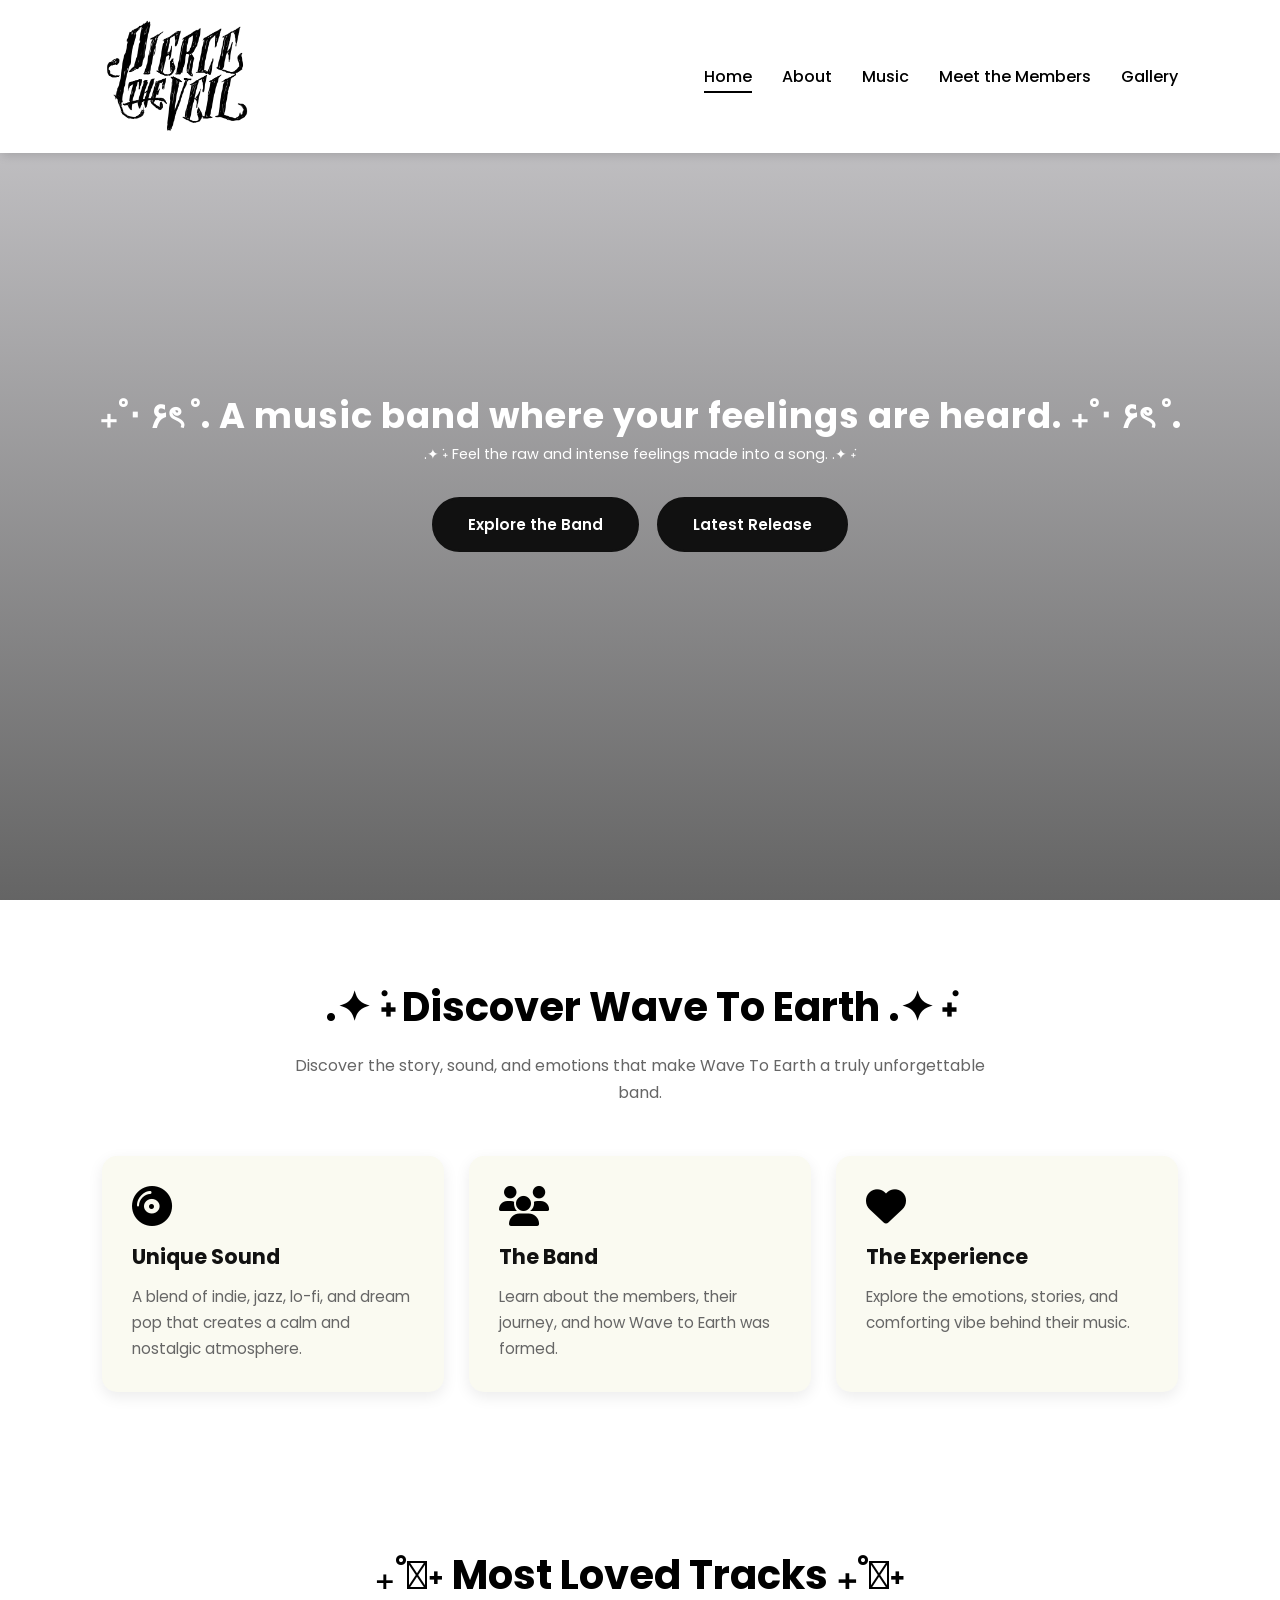
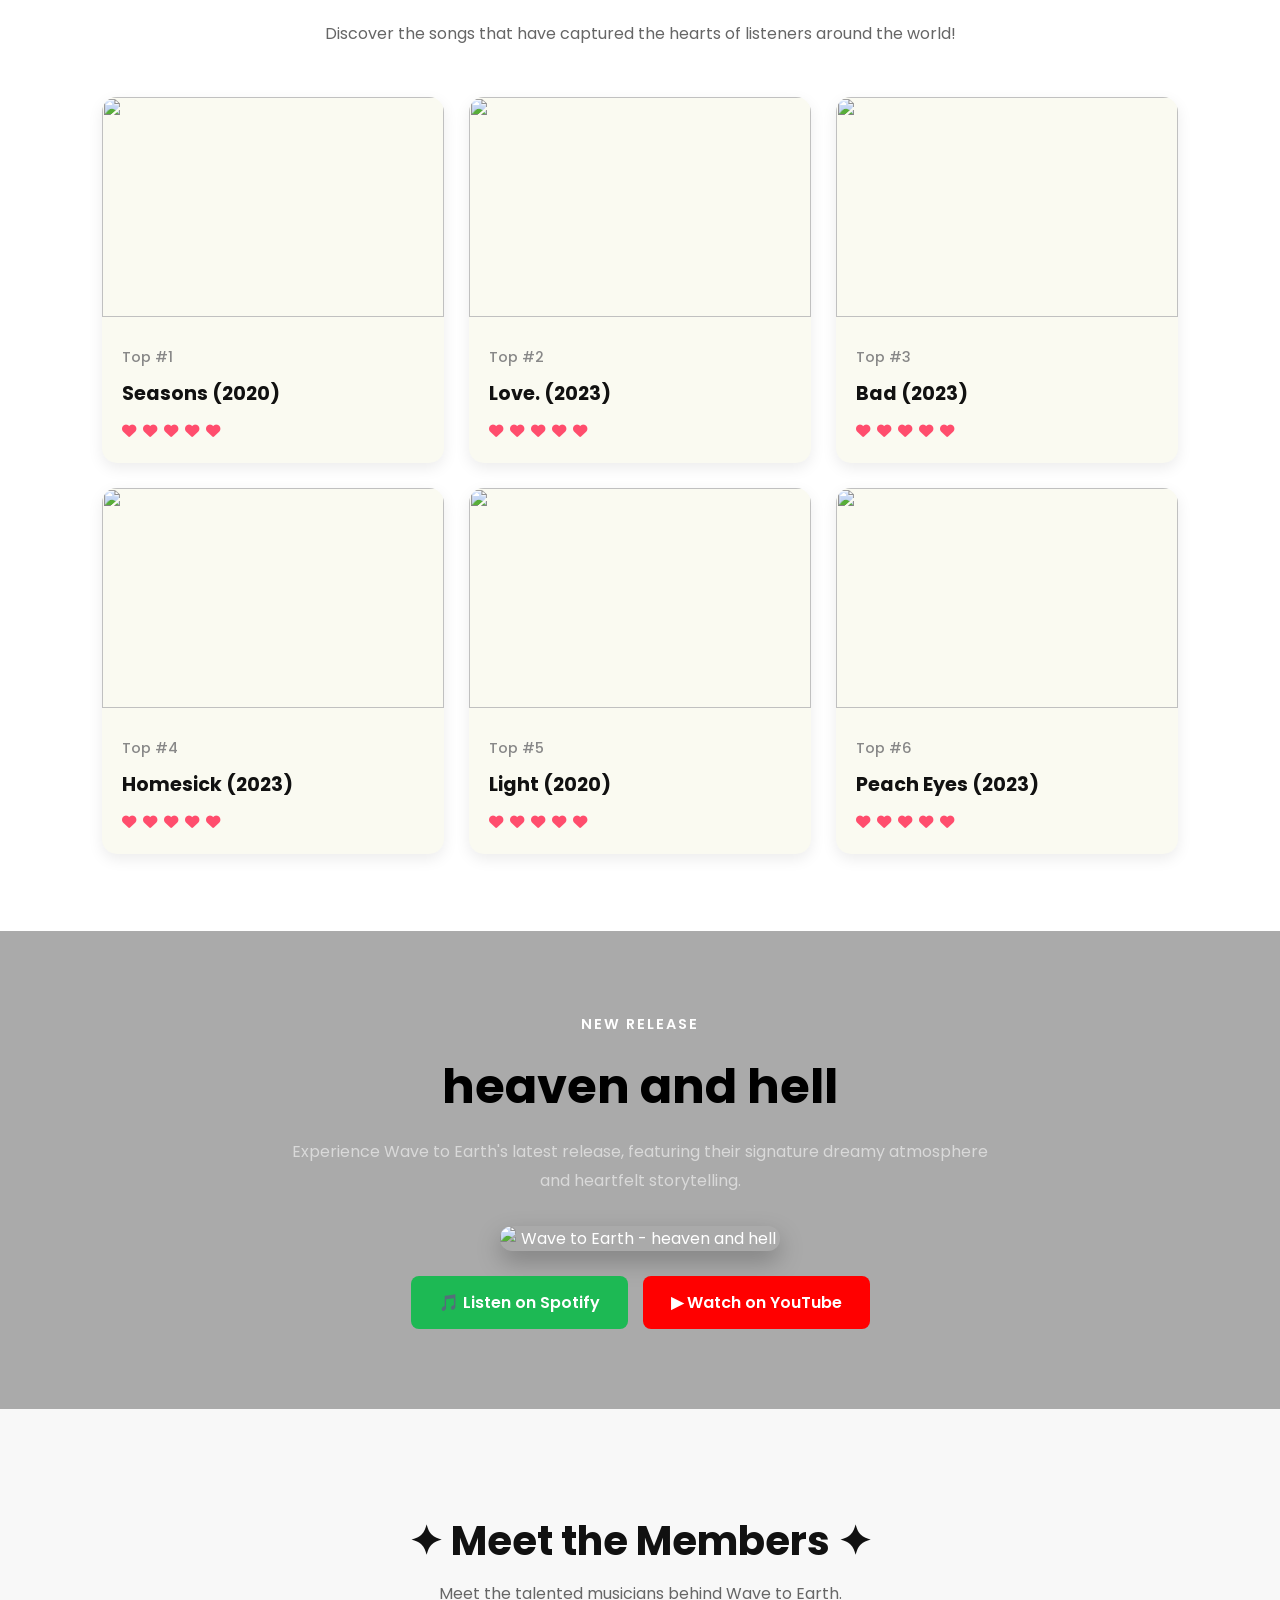
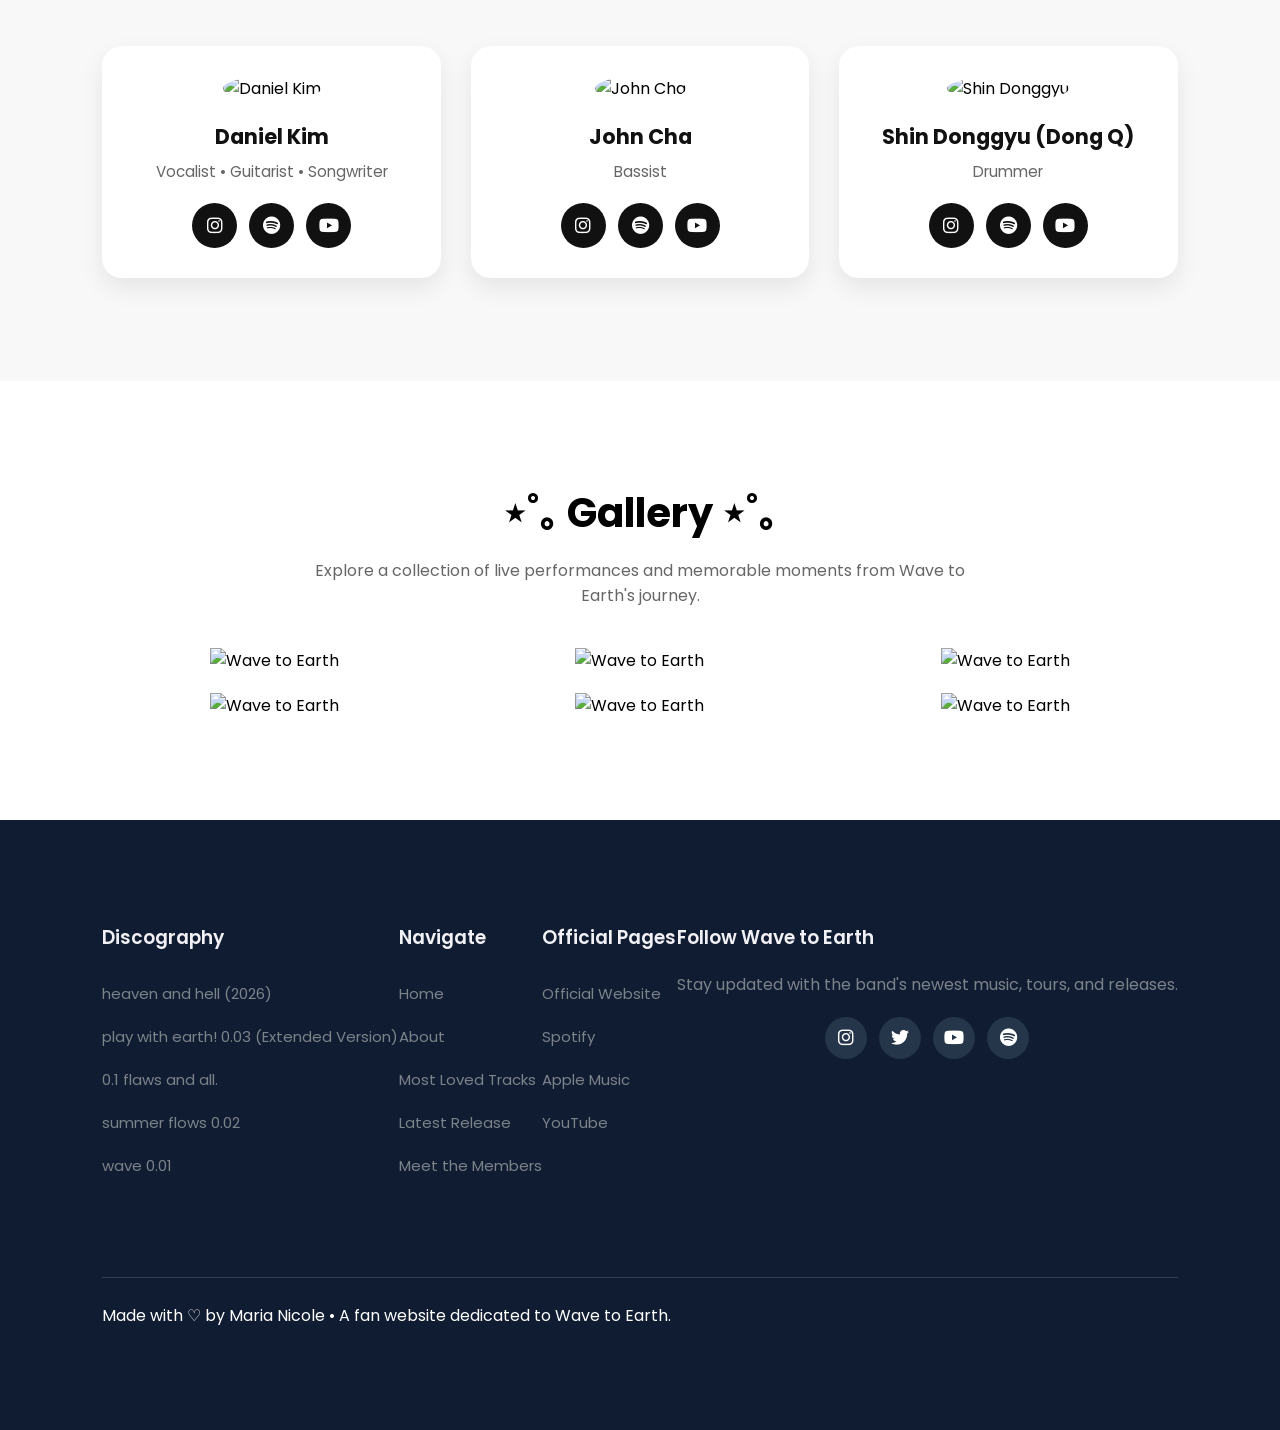
==== commit 49977e76: "Update index.html" ====
--- a/index.html
+++ b/index.html
@@ -41,11 +41,11 @@
 <section id="home">
 
     <h2>
-      ₊˚‧ ۶ৎ ˚.  A band where your feelings are heard. ₊˚‧ ۶ৎ ˚.
+      ₊˚‧ ۶ৎ ˚.  A music band where your feelings are heard. ₊˚‧ ۶ৎ ˚.
     </h2>
 
     <p>
-        .✦ ݁˖ Feel the calm, nostalgia and rhythm behind every song .✦ ݁˖
+        .✦ ݁˖ Feel the raw and intense feelings made into a song. .✦ ݁˖
     </p>
 
     <div class="btn">
